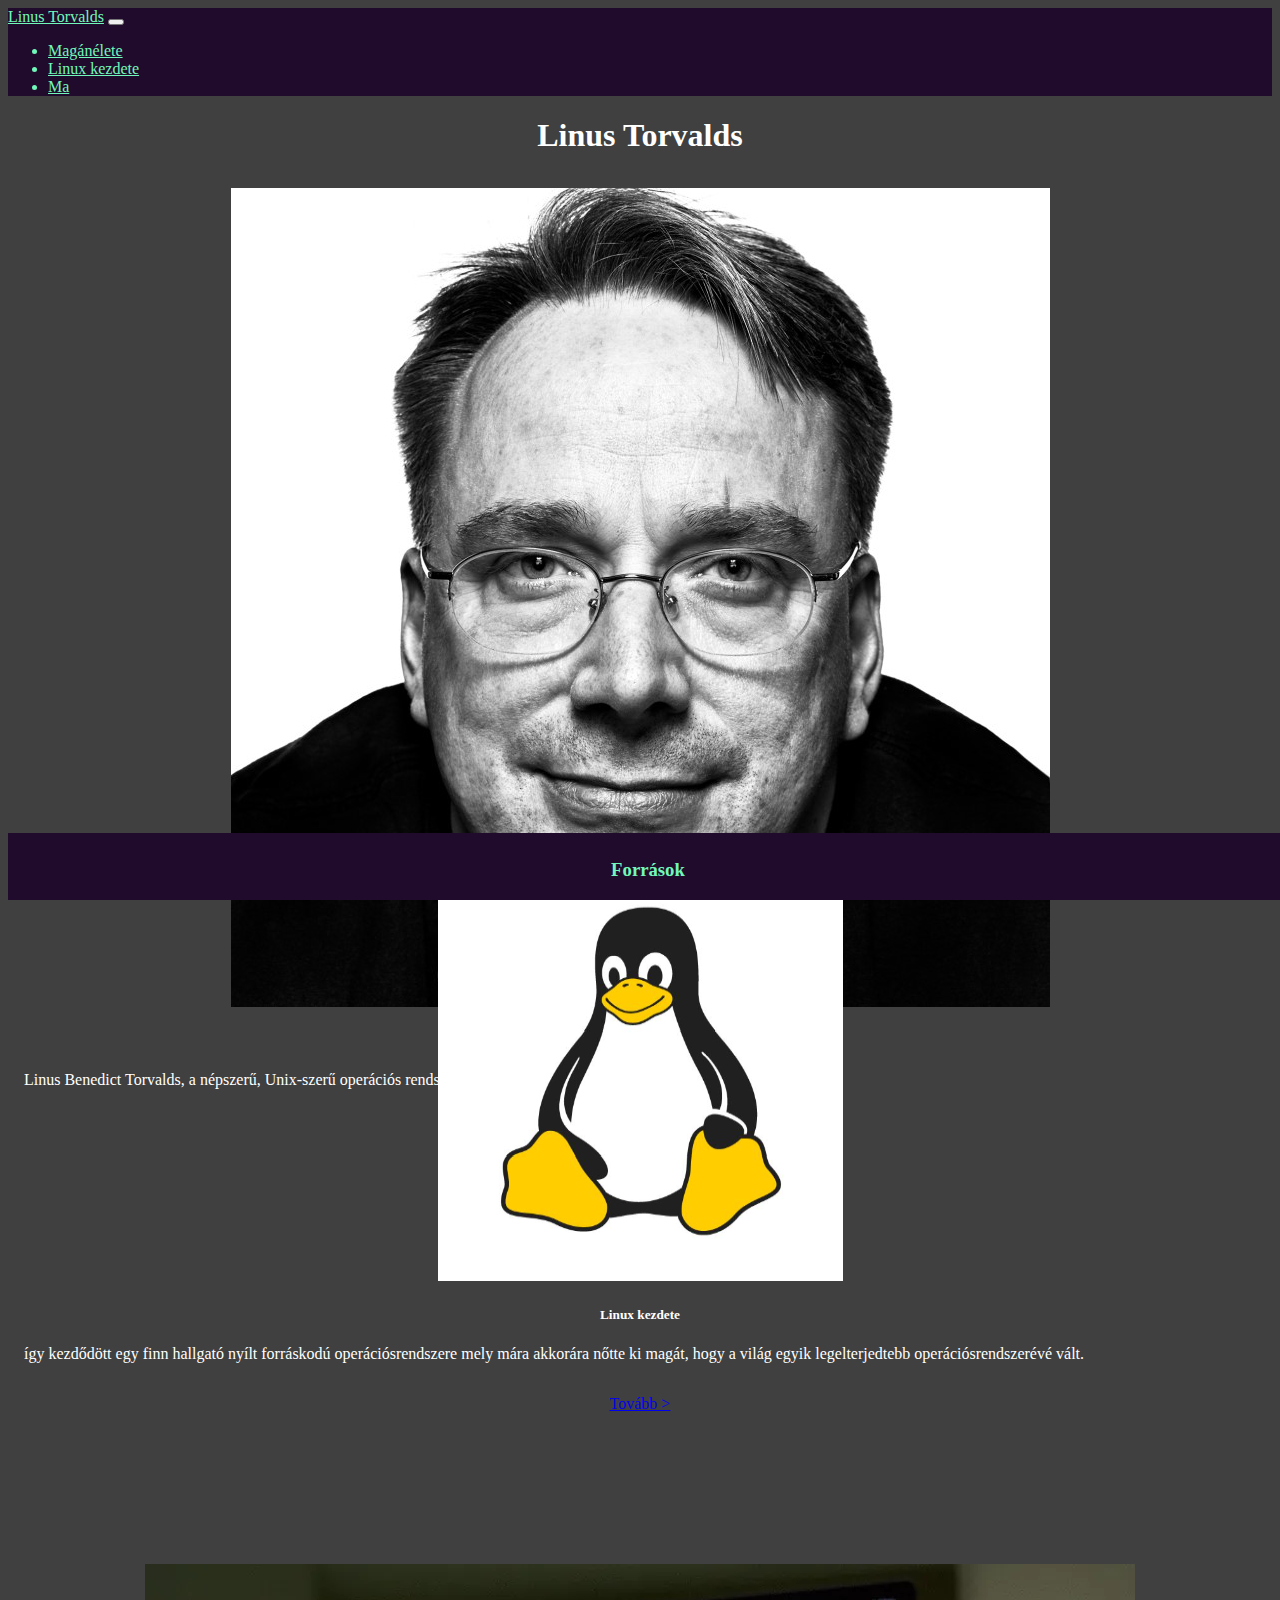
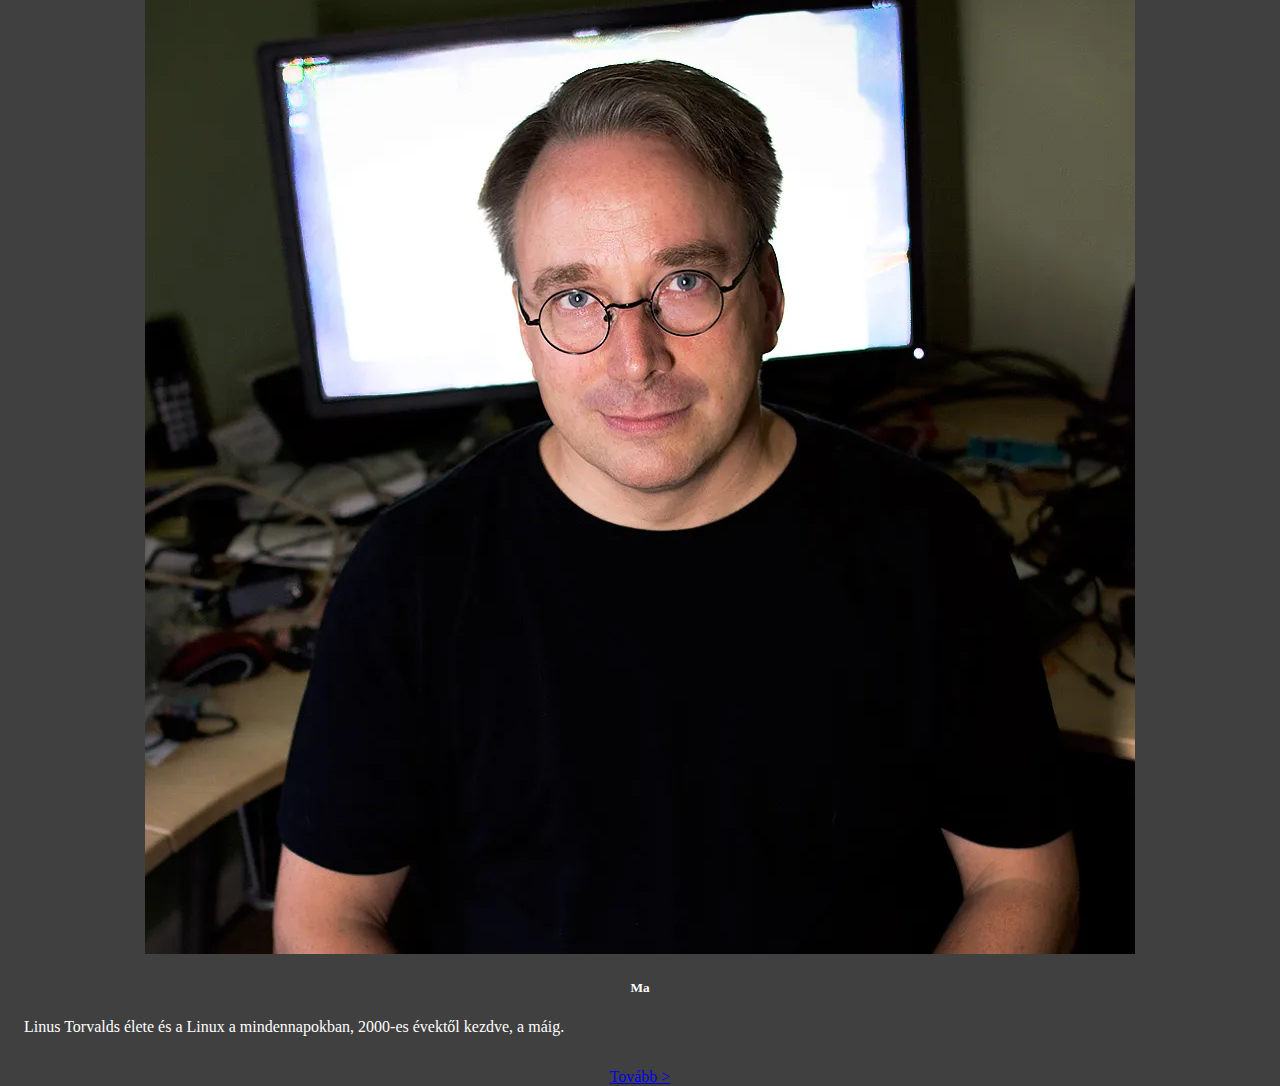
==== index.html @ 20b7d5df "Merge branch 'main' of https://github.com/Veresss/IKT-Projekt_2 fix bugs" ====
<!DOCTYPE html>
<html lang="hu">
<head>
    <meta charset="UTF-8">
    <meta name="viewport" content="width=device-width, initial-scale=1.0">
    <title>Linus Torvalds</title>
    <link href="https://cdn.jsdelivr.net/npm/bootstrap@5.3.2/dist/css/bootstrap.min.css" rel="stylesheet" integrity="sha384-T3c6CoIi6uLrA9TneNEoa7RxnatzjcDSCmG1MXxSR1GAsXEV/Dwwykc2MPK8M2HN" crossorigin="anonymous">
    <link rel="stylesheet" href="css/style.css">
</head>
<body>
  <header>
    <nav class="navbar navbar-expand-lg navbar-dark">
      <div class="container-fluid">
        <a class="navbar-brand" href="index.html">Linus Torvalds</a>
        <button class="navbar-toggler" type="button" data-bs-toggle="collapse" data-bs-target="#navbarNav" aria-controls="navbarNav" aria-expanded="false" aria-label="Toggle navigation">
          <span class="navbar-toggler-icon"></span>
        </button>
        <div class="collapse navbar-collapse" id="navbarNav">
          <ul class="navbar-nav">
            <li class="nav-item">
              <a class="nav-link" href="aloldalak/maganelete.html">Magánélete</a>
            </li>
            <li class="nav-item">
              <a class="nav-link" href="aloldalak/linux-kezdete.html">Linux kezdete</a>
            </li>
            <li class="nav-item">
              <a class="nav-link" href="aloldalak/ma.html">Ma</a>
            </li>
          </ul>
        </div>
      </div>
    </nav>
    </header>
    <main>
    <h1>Linus Torvalds</h1>
    <article class="row container m-auto text-center">
      <div class="col-12 col-md-4">
        <div class="card m-2 mb-5 col-12">
          <img class="card-img-top" src="img/1x1_linus.faces22052.web_-819x1024.jpg" alt="Linus Torvalds portré">
          <div class="card-body">
            <h5 class="card-title">Magánélete</h5>
            <p class="card-text">Linus Benedict Torvalds, a népszerű, Unix-szerű operációs rendszer, a Linux fejlesztésének elindítójának magánélete.</p>
            <a href="aloldalak/maganelete.html" class="btn btn-primary">Tovább ></a>
          </div>
        </div>
      </div>
      <div class="col-12 col-md-4">
        <div class="card m-2 mb-5 col-12">
          <img class="card-img-top" src="img/linux.png" alt="Card image cap">
          <div class="card-body">
            <h5 class="card-title">Linux kezdete</h5>
            <p class="card-text">így kezdődött egy finn hallgató nyílt forráskodú operációsrendszere mely mára akkorára nőtte ki magát, hogy a világ egyik legelterjedtebb operációsrendszerévé vált.</p>
            <a href="aloldalak/linux-kezdete.html" class="btn btn-primary">Tovább ></a>
          </div>
        </div>
      </div>
      <div class="col-12 col-md-4">
        <div class="card m-2 mb-5 col-12">
          <img class="card-img-top" src="img/viktor_card.png" alt="Card image cap">
          <div class="card-body">
            <h5 class="card-title">Ma</h5>
            <p class="card-text">Linus Torvalds élete és a Linux a mindennapokban, 2000-es évektől kezdve, a máig.</p>
            <a href="aloldalak/ma.html" class="text-center btn btn-primary">Tovább ></a>
          </div>
        </div>
      </div>
    </article>
  </main>
    <footer>
        <h3 class="forras"><a href="aloldalak/forrasok.html">Források</a></h3>
    </footer>
</body>
</html>
---- css/style.css ----
body {
    background-color: #404040;
    color: white;
}

.card {
    text-align: center;
    border-radius: 15px;
    height: 40em;
    margin-bottom: 3em;
}

article {
    text-align: center;
    margin: auto;
}

nav {
    background-color: #210B2C;
    color: #70F8BA;
    position: sticky;
}

h1 {
    margin-bottom: 0.7em;
    text-align: center;
}

h2 {
    margin-bottom: 1em;
    font-size: 150%;
}

.navbar a {
    color: #70F8BA;
}

.navbar a:hover {
    color: #70f8bba9;
}



.card-text {
    font-size: 1em;
}
footer{
    background-color: #210B2C;
}
.forras{
    color: #70F8BA;
    text-align: center;

}
.forras a{
    text-decoration: none;
}
footer{
    position: fixed;
    bottom: 0;
    width: 100%;
    padding-top: 0.5em;
}
p{
    font-size: 1.3em;
    margin: auto 1em;
    margin-bottom: 2em;
    text-align: justify;
}
.viktor_kepek{
    width: 105%;
    padding-bottom: 2em;
}

.h3_cim{
    text-align: center;
    padding: 1em 0em;
}
.row{
    padding: 0.7em 0em;
}

.szoveg{
    padding-top: 2em;
}

#linuxpingu{
    width: 80em;
    margin: auto;
    margin-top: 2em;
    margin-bottom:2em ;

}

.Panni h2{
    text-align: center;
    padding: 1em;
    font-variant: small-caps;
}

.Panni iframe{
    margin: auto;
    display: block;
    width: 900px;
    height: 506px;

}
.Panni article, .video{
    padding-bottom: 4em;
}

footer a{
    color: #70F8BA;
}

.forras li, .forras li a{
    text-align: center;
    color: #70F8BA;
    list-style-type: none;
    font-size: 2rem;
    padding: 3rem;
    margin: 0.5em;
}

.forras a:hover{
    text-shadow: #210B2C 3px 3px 3px;
    border: #210B2C solid 0.1em ;
    border-radius: 0.5em;
    box-shadow: #210B2C 0.5em 0.5em 1.5em;
    background-color: rgba(33, 11, 44, 0.6);
}

.btn {
    width: 10em;
}
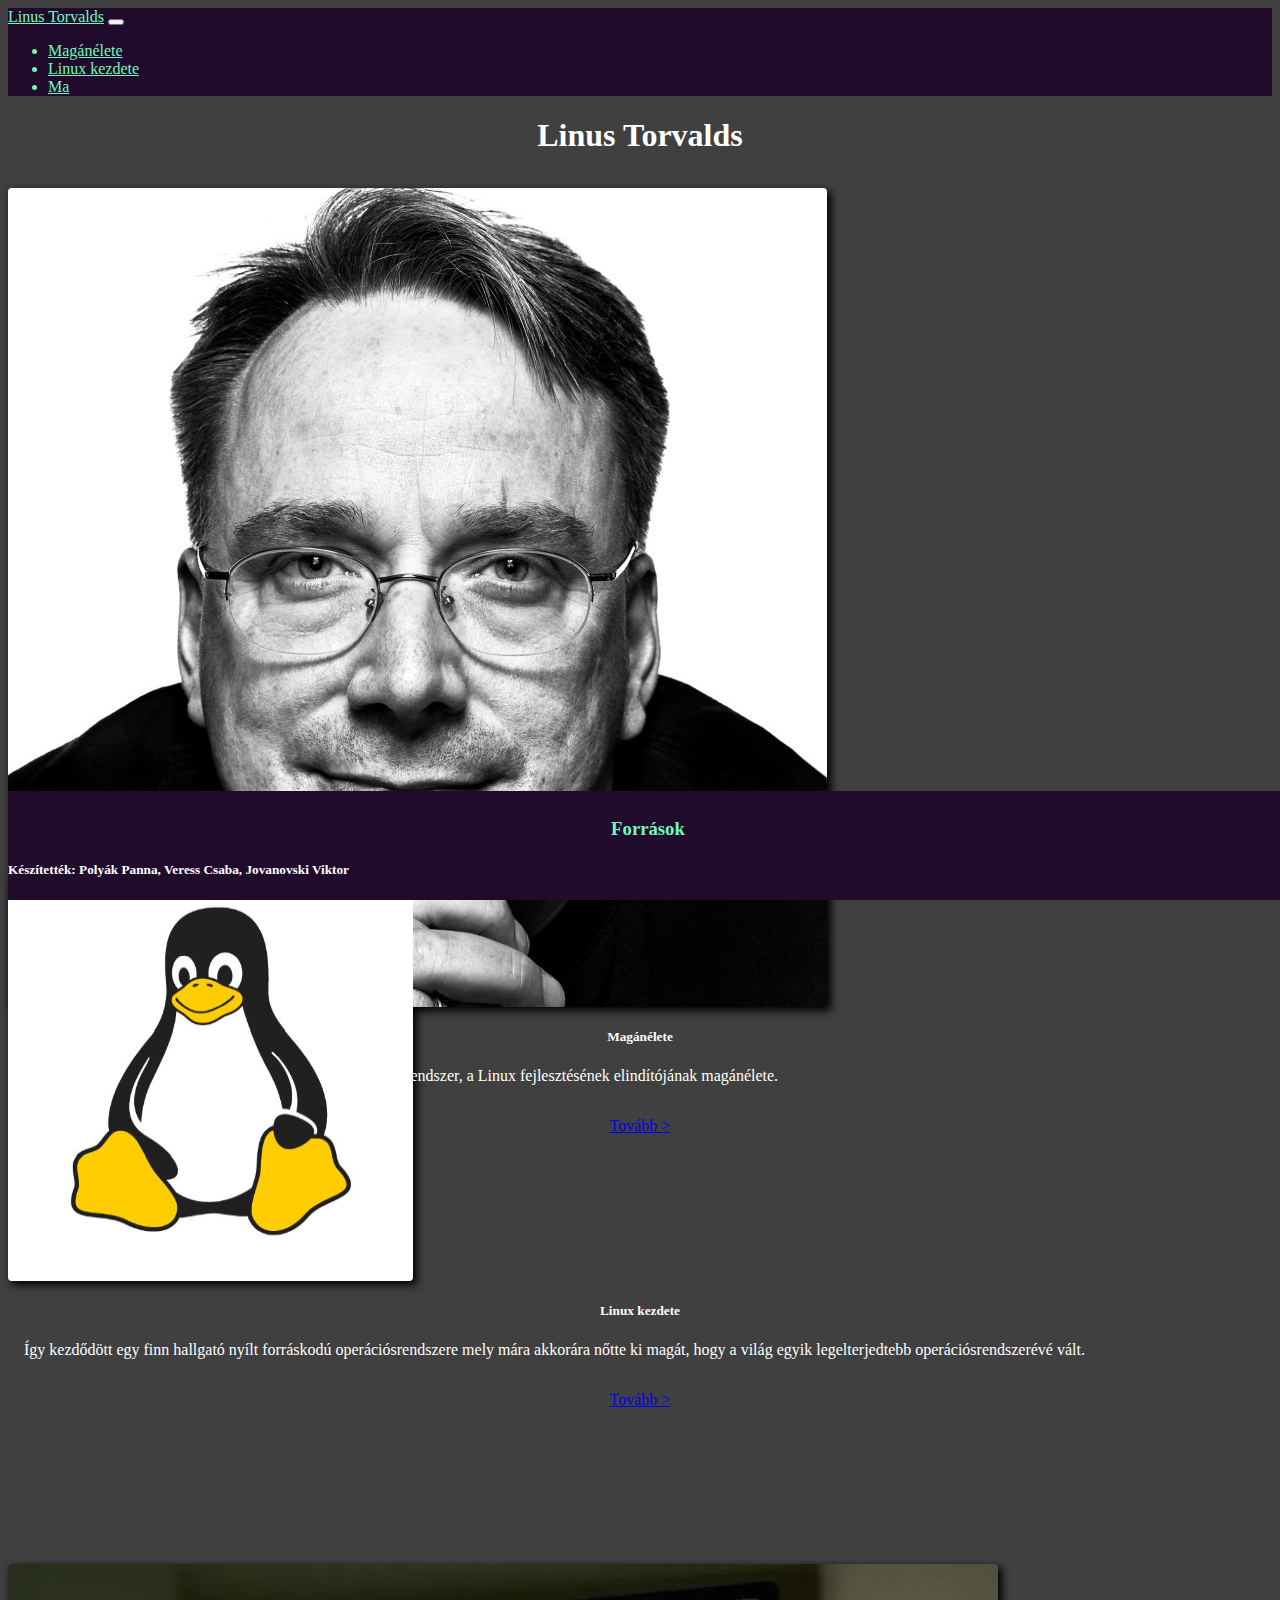
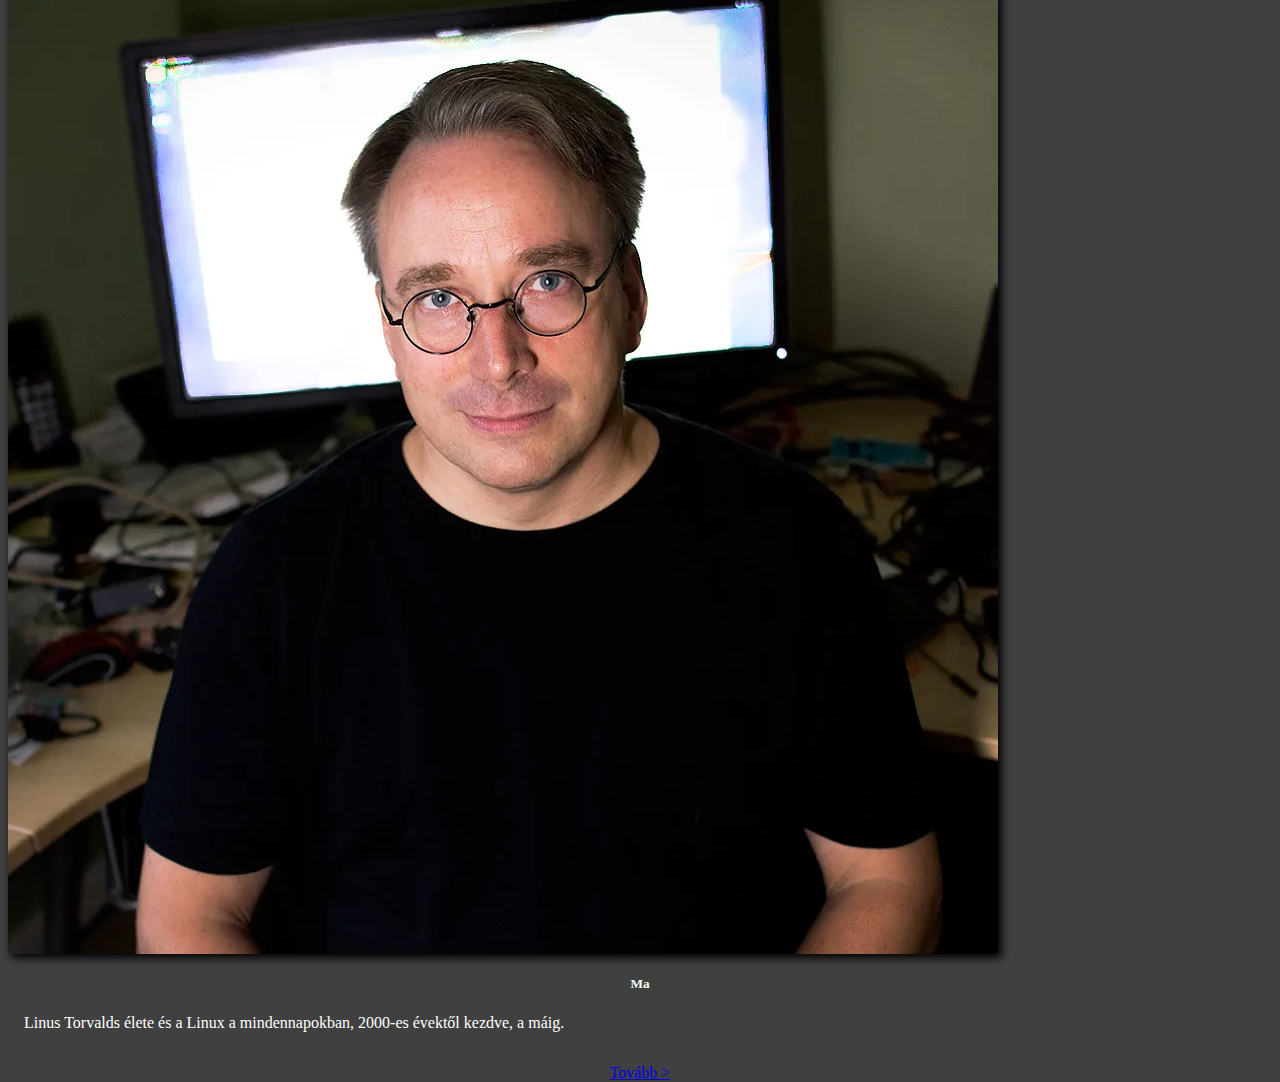
==== commit 9a247cae: "fix pics" ====
--- a/index.html
+++ b/index.html
@@ -49,7 +49,7 @@
           <img class="card-img-top" src="img/linux.png" alt="Card image cap">
           <div class="card-body">
             <h5 class="card-title">Linux kezdete</h5>
-            <p class="card-text">így kezdődött egy finn hallgató nyílt forráskodú operációsrendszere mely mára akkorára nőtte ki magát, hogy a világ egyik legelterjedtebb operációsrendszerévé vált.</p>
+            <p class="card-text">Így kezdődött egy finn hallgató nyílt forráskodú operációsrendszere mely mára akkorára nőtte ki magát, hogy a világ egyik legelterjedtebb operációsrendszerévé vált.</p>
             <a href="aloldalak/linux-kezdete.html" class="btn btn-primary">Tovább ></a>
           </div>
         </div>
@@ -68,6 +68,7 @@
   </main>
     <footer>
         <h3 class="forras"><a href="aloldalak/forrasok.html">Források</a></h3>
+        <h5 class="text-center">Készítették: Polyák Panna, Veress Csaba, Jovanovski Viktor</h5>
     </footer>
 </body>
 </html>--- a/css/style.css
+++ b/css/style.css
@@ -69,7 +69,7 @@
 }
 .viktor_kepek{
     width: 105%;
-    padding-bottom: 2em;
+    margin-bottom: 2em;
 }
 
 .h3_cim{
@@ -98,7 +98,7 @@
     font-variant: small-caps;
 }
 
-.Panni iframe{
+iframe{
     margin: auto;
     display: block;
     width: 900px;
@@ -132,4 +132,10 @@
 
 .btn {
     width: 10em;
+}
+
+img {
+    display: block;
+    box-shadow: 3.5px 3.5px 8px black;
+    border-radius: 4px;
 }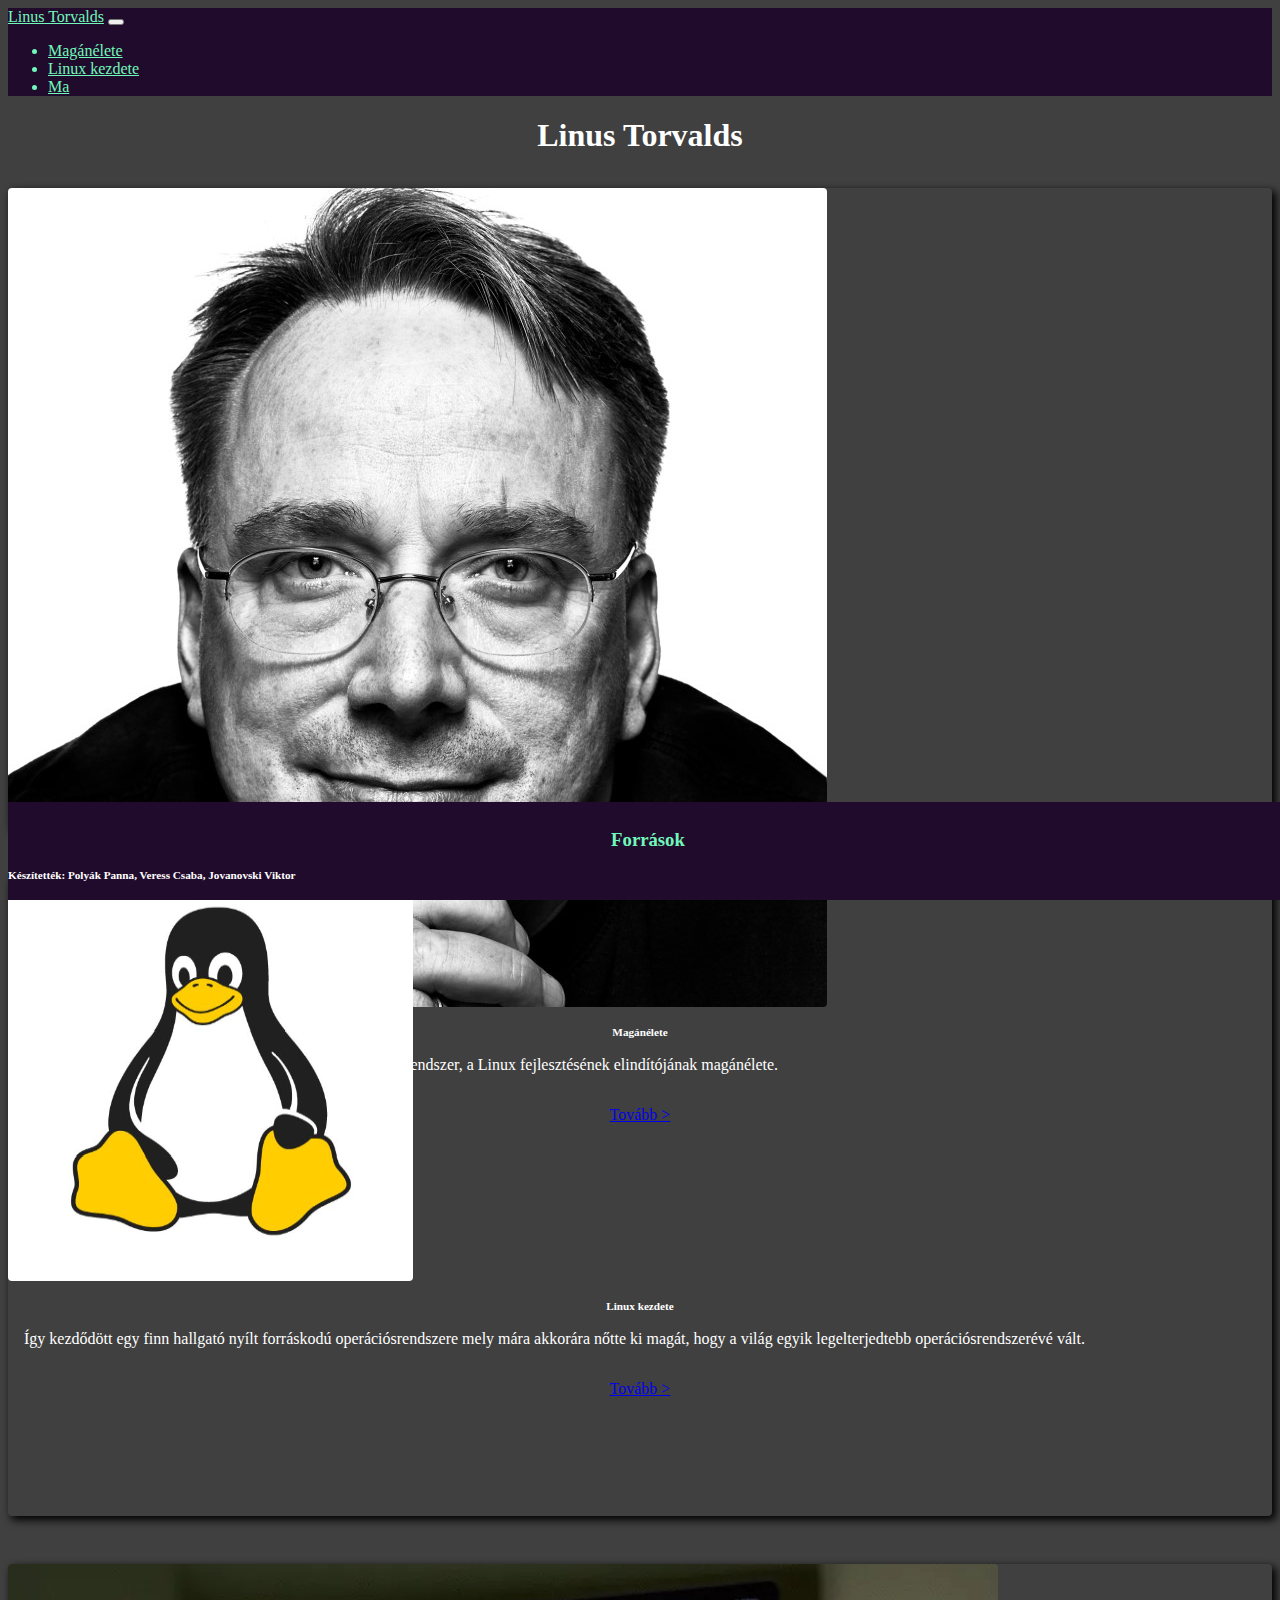
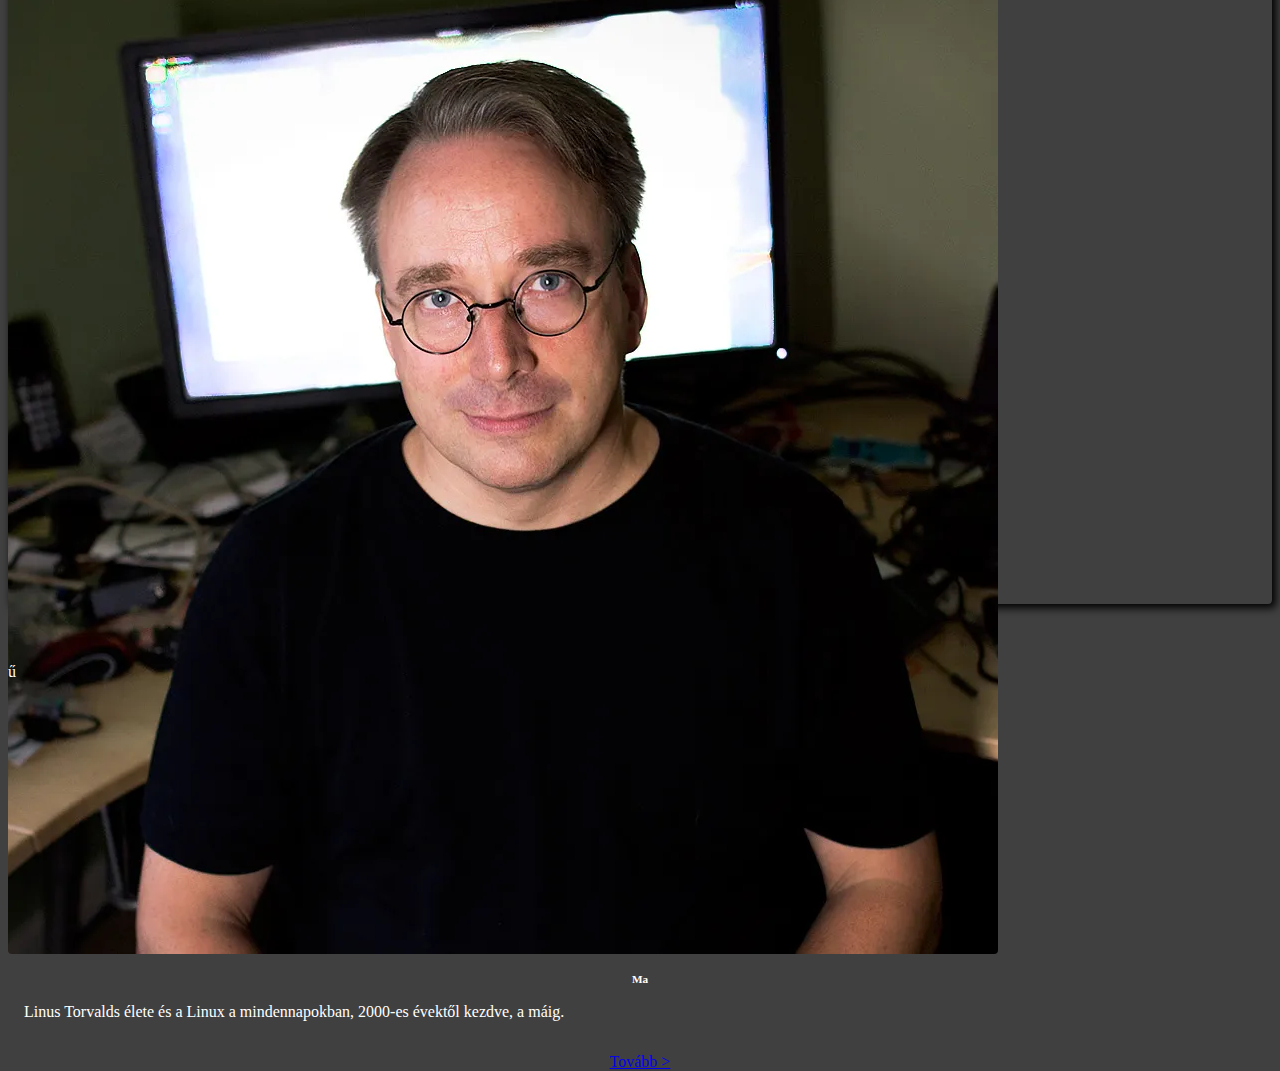
==== commit 48777278: "js added to index.html" ====
--- a/index.html
+++ b/index.html
@@ -69,6 +69,8 @@
     <footer>
         <h3 class="forras"><a href="aloldalak/forrasok.html">Források</a></h3>
         <h5 class="text-center">Készítették: Polyák Panna, Veress Csaba, Jovanovski Viktor</h5>
-    </footer>
+    </footer>ű
+    <script src="https://cdn.jsdelivr.net/npm/bootstrap@5.3.2/dist/js/bootstrap.bundle.min.js" integrity="sha384-C6RzsynM9kWDrMNeT87bh95OGNyZPhcTNXj1NW7RuBCsyN/o0jlpcV8Qyq46cDfL" crossorigin="anonymous"></script>
+
 </body>
 </html>--- a/css/style.css
+++ b/css/style.css
@@ -1,6 +1,7 @@
 body {
     background-color: #404040;
     color: white;
+    padding-bottom: 2em;
 }
 
 .card {
@@ -75,6 +76,7 @@
 .h3_cim{
     text-align: center;
     padding: 1em 0em;
+    text-transform: uppercase;
 }
 .row{
     padding: 0.7em 0em;
@@ -101,10 +103,11 @@
 iframe{
     margin: auto;
     display: block;
-    width: 900px;
+
     height: 506px;
 
 }
+
 .Panni article, .video{
     padding-bottom: 4em;
 }
@@ -138,4 +141,31 @@
     display: block;
     box-shadow: 3.5px 3.5px 8px black;
     border-radius: 4px;
+}
+
+.card img{
+    box-shadow: none;
+}
+
+.card{
+    box-shadow: 3.5px 3.5px 8px black;
+    border-radius: 4px;
+}
+table{
+    border: #70F8BA 4px solid;
+    margin-bottom: 4em;
+}
+td{
+    border: #70F8BA 4px solid;
+    padding: 3em;
+}
+
+@media screen and (max-width:992px) {
+    iframe{
+        width: 700px
+    }
+}
+
+h5{
+    font-size: 70%;
 }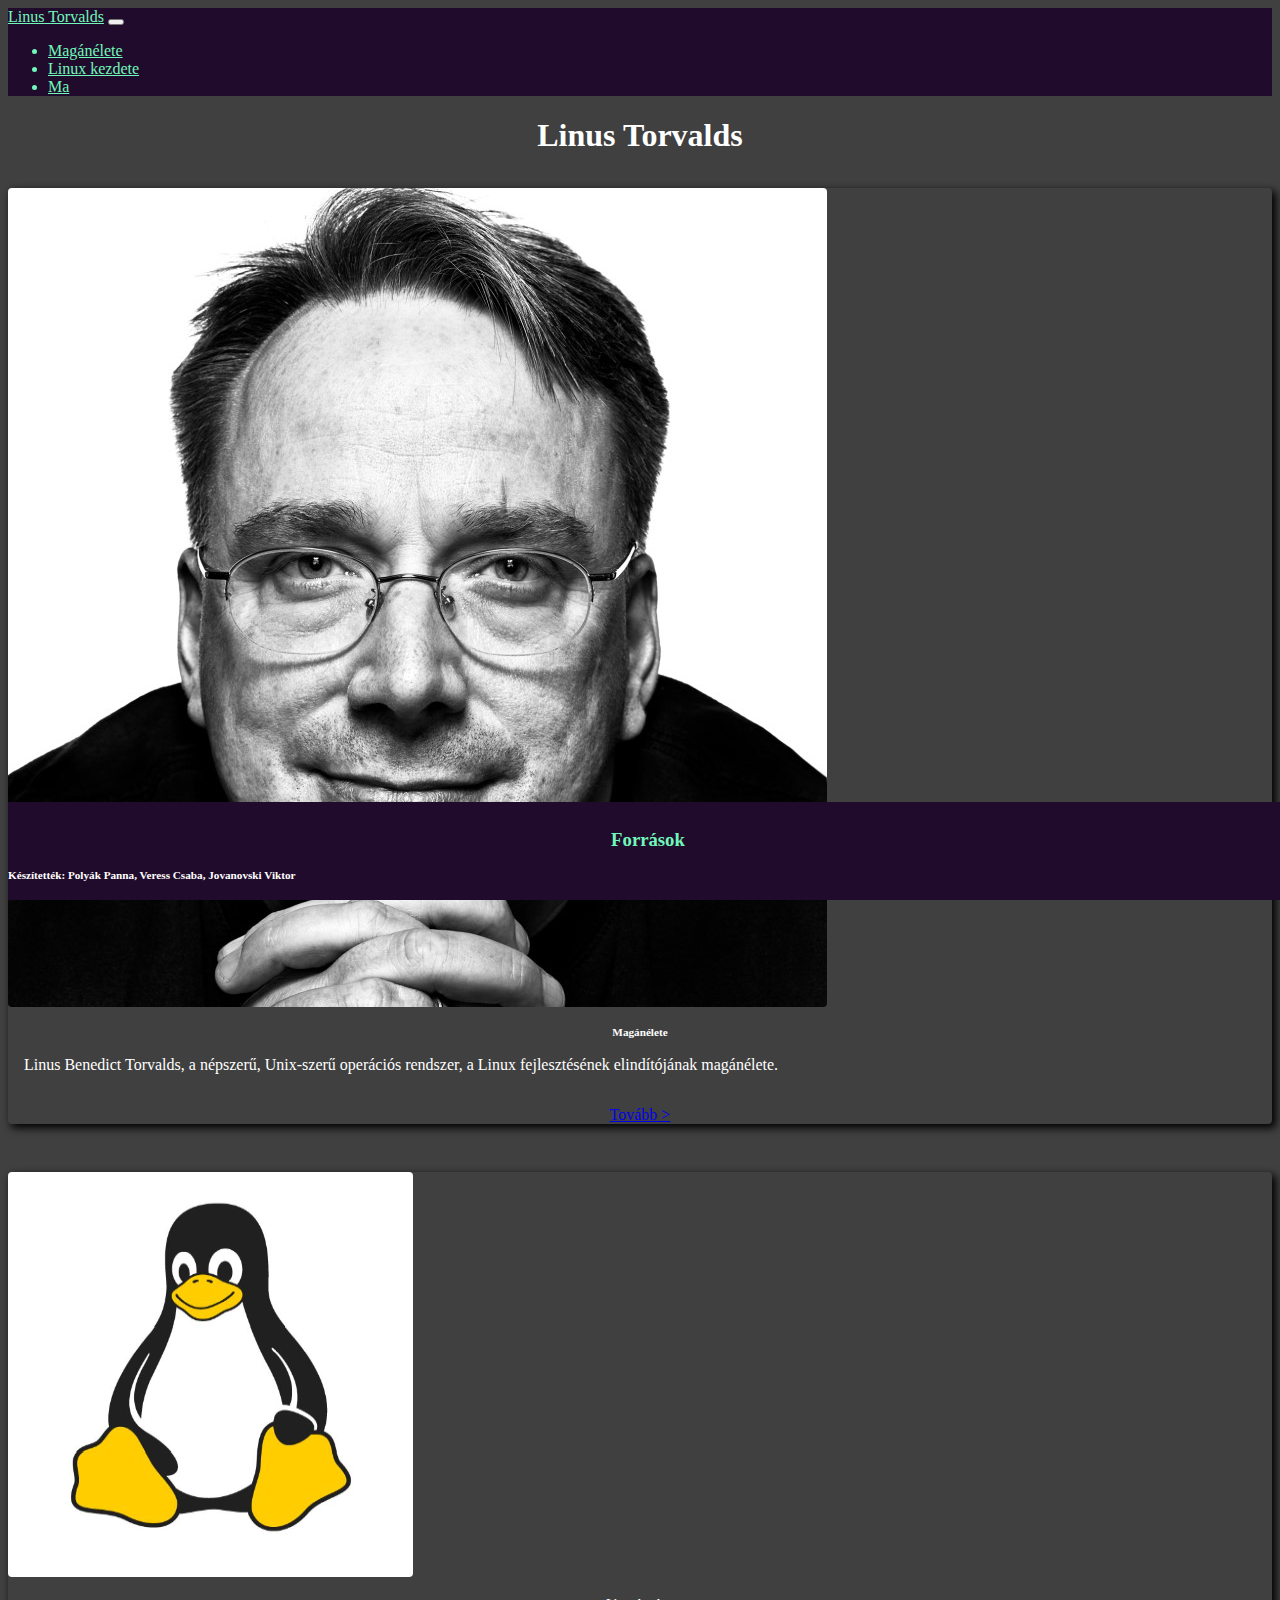
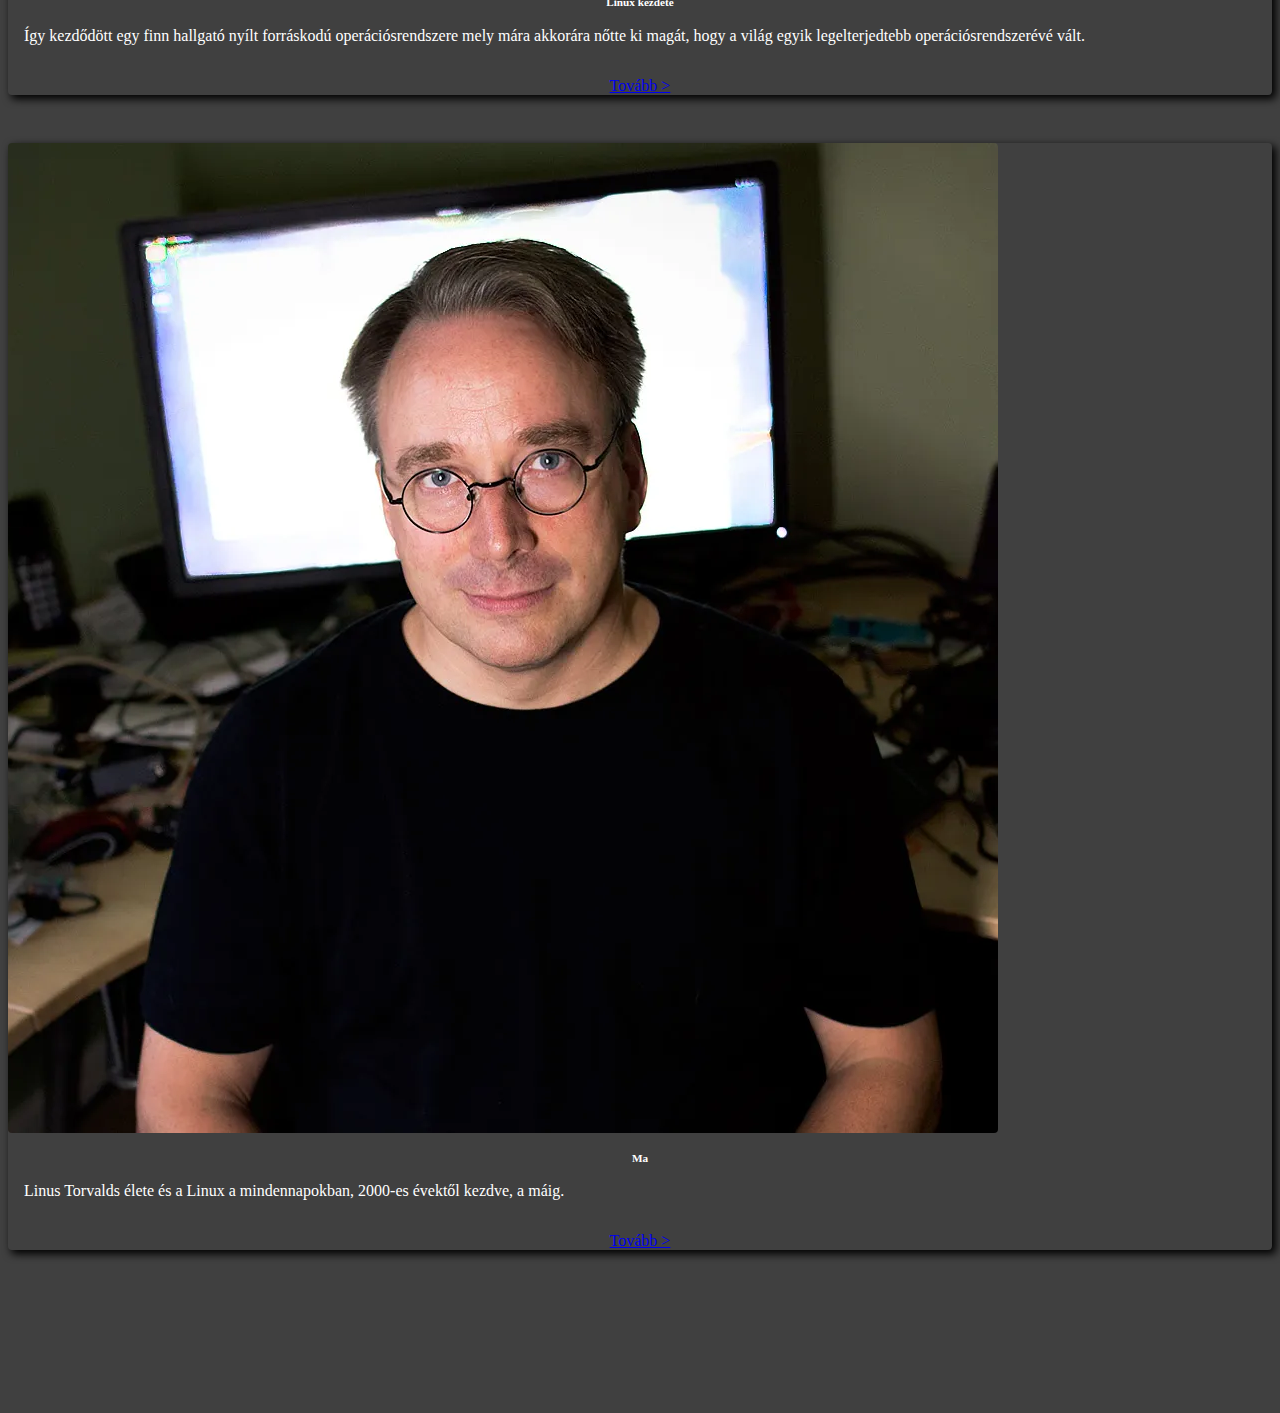
==== commit ee99c419: "'index'  page padding addeb by: Viktor" ====
--- a/index.html
+++ b/index.html
@@ -31,11 +31,11 @@
       </div>
     </nav>
     </header>
-    <main>
+    <main class="container fooldal">
     <h1>Linus Torvalds</h1>
-    <article class="row container m-auto text-center">
+    <article class="row container m-auto text-center gy-2">
       <div class="col-12 col-md-4">
-        <div class="card m-2 mb-5 col-12">
+        <div class="card mb-5 col-12">
           <img class="card-img-top" src="img/1x1_linus.faces22052.web_-819x1024.jpg" alt="Linus Torvalds portré">
           <div class="card-body">
             <h5 class="card-title">Magánélete</h5>
@@ -45,7 +45,7 @@
         </div>
       </div>
       <div class="col-12 col-md-4">
-        <div class="card m-2 mb-5 col-12">
+        <div class="card mb-5 col-12">
           <img class="card-img-top" src="img/linux.png" alt="Card image cap">
           <div class="card-body">
             <h5 class="card-title">Linux kezdete</h5>
@@ -55,7 +55,7 @@
         </div>
       </div>
       <div class="col-12 col-md-4">
-        <div class="card m-2 mb-5 col-12">
+        <div class="card">
           <img class="card-img-top" src="img/viktor_card.png" alt="Card image cap">
           <div class="card-body">
             <h5 class="card-title">Ma</h5>
@@ -69,8 +69,6 @@
     <footer>
         <h3 class="forras"><a href="aloldalak/forrasok.html">Források</a></h3>
         <h5 class="text-center">Készítették: Polyák Panna, Veress Csaba, Jovanovski Viktor</h5>
-    </footer>ű
-    <script src="https://cdn.jsdelivr.net/npm/bootstrap@5.3.2/dist/js/bootstrap.bundle.min.js" integrity="sha384-C6RzsynM9kWDrMNeT87bh95OGNyZPhcTNXj1NW7RuBCsyN/o0jlpcV8Qyq46cDfL" crossorigin="anonymous"></script>
-
+    </footer>
 </body>
 </html>--- a/css/style.css
+++ b/css/style.css
@@ -7,7 +7,7 @@
 .card {
     text-align: center;
     border-radius: 15px;
-    height: 40em;
+    height: 100%;
     margin-bottom: 3em;
 }
 
@@ -103,7 +103,7 @@
 iframe{
     margin: auto;
     display: block;
-
+    width: 900px;
     height: 506px;
 
 }
@@ -165,7 +165,31 @@
         width: 700px
     }
 }
+@media screen and (max-width:576px) {
+    iframe{
+        width: 200px
+    }
+}
+
+@media screen and (max-width:768px) {
+    iframe{
+        width: 500px
+    }
+}
+@media screen and (max-width:1400px) {
+    iframe{
+        width: 700px
+    }
+}
+@media screen and (max-width:575px) {
+    iframe{
+        width: 100px
+    }
+}
 
 h5{
     font-size: 70%;
+}
+.fooldal{
+    padding-bottom: 4em;
 }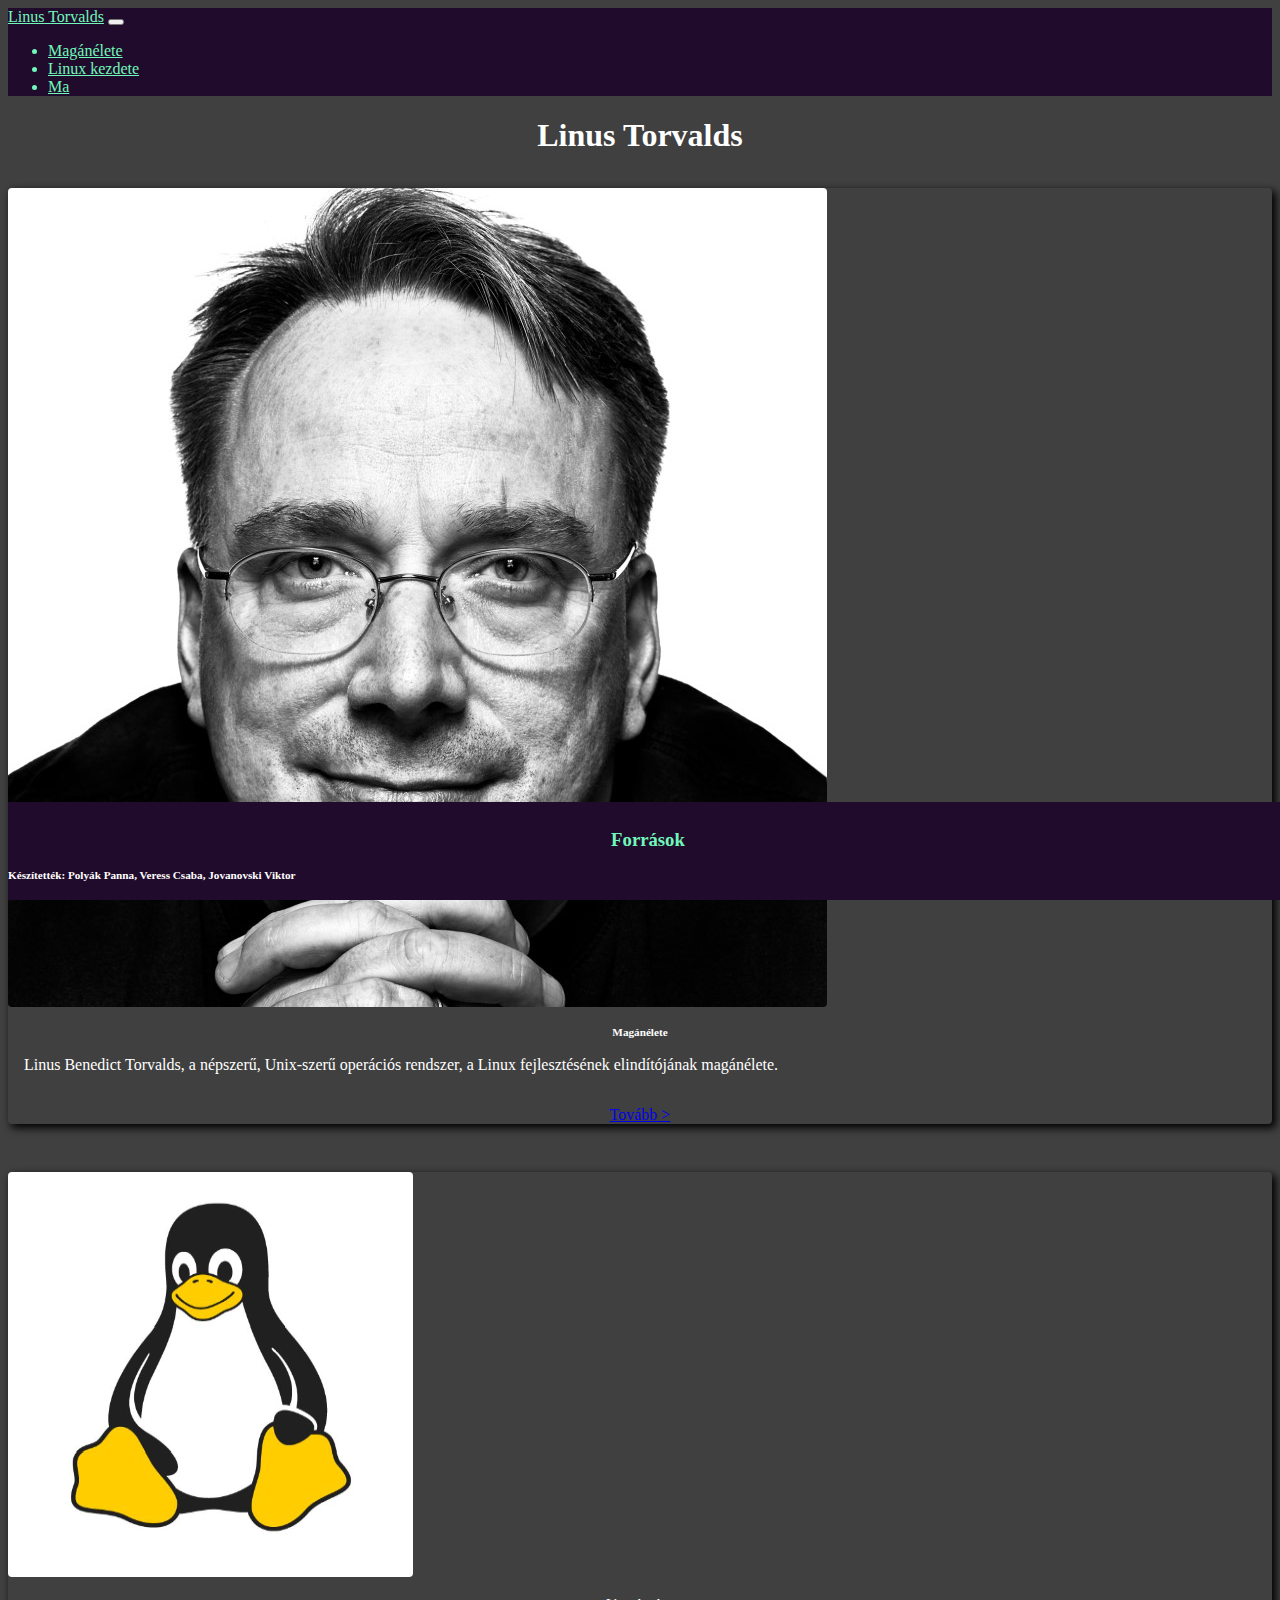
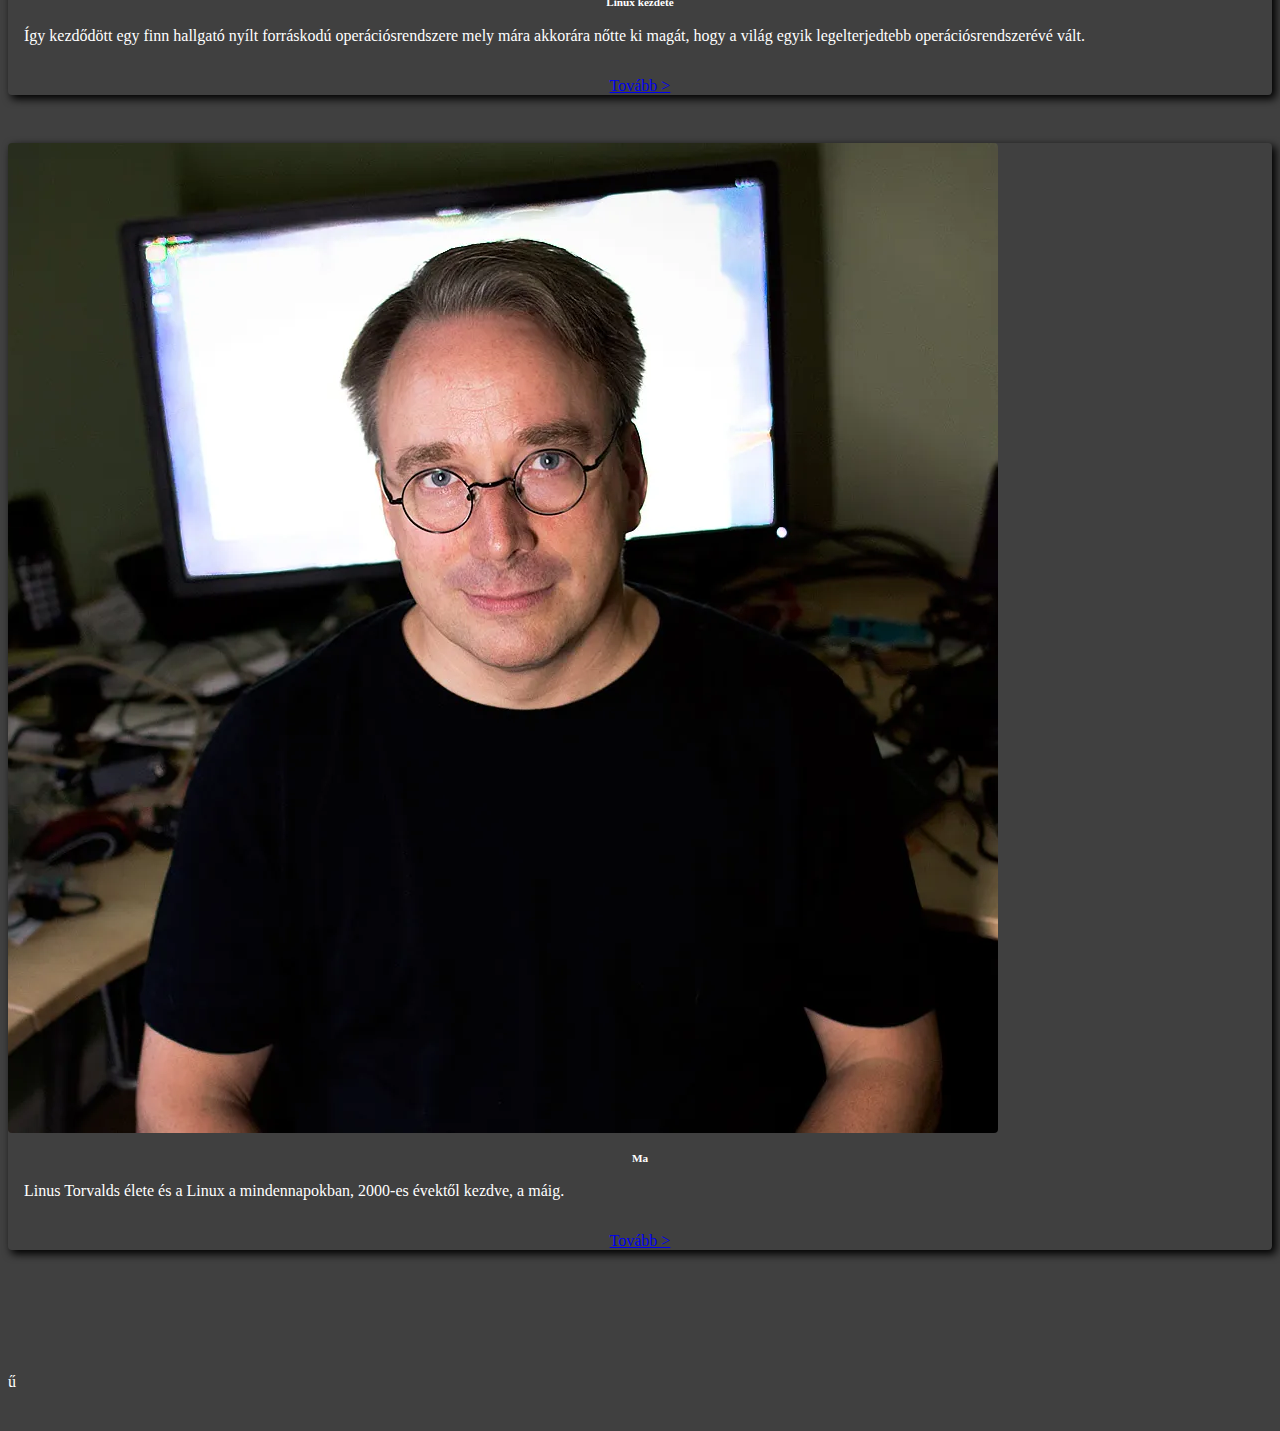
==== commit 093b3c6f: "Merge branch 'main' of https://github.com/Veresss/IKT-Projekt_2" ====
--- a/index.html
+++ b/index.html
@@ -69,6 +69,8 @@
     <footer>
         <h3 class="forras"><a href="aloldalak/forrasok.html">Források</a></h3>
         <h5 class="text-center">Készítették: Polyák Panna, Veress Csaba, Jovanovski Viktor</h5>
-    </footer>
+    </footer>ű
+    <script src="https://cdn.jsdelivr.net/npm/bootstrap@5.3.2/dist/js/bootstrap.bundle.min.js" integrity="sha384-C6RzsynM9kWDrMNeT87bh95OGNyZPhcTNXj1NW7RuBCsyN/o0jlpcV8Qyq46cDfL" crossorigin="anonymous"></script>
+
 </body>
 </html>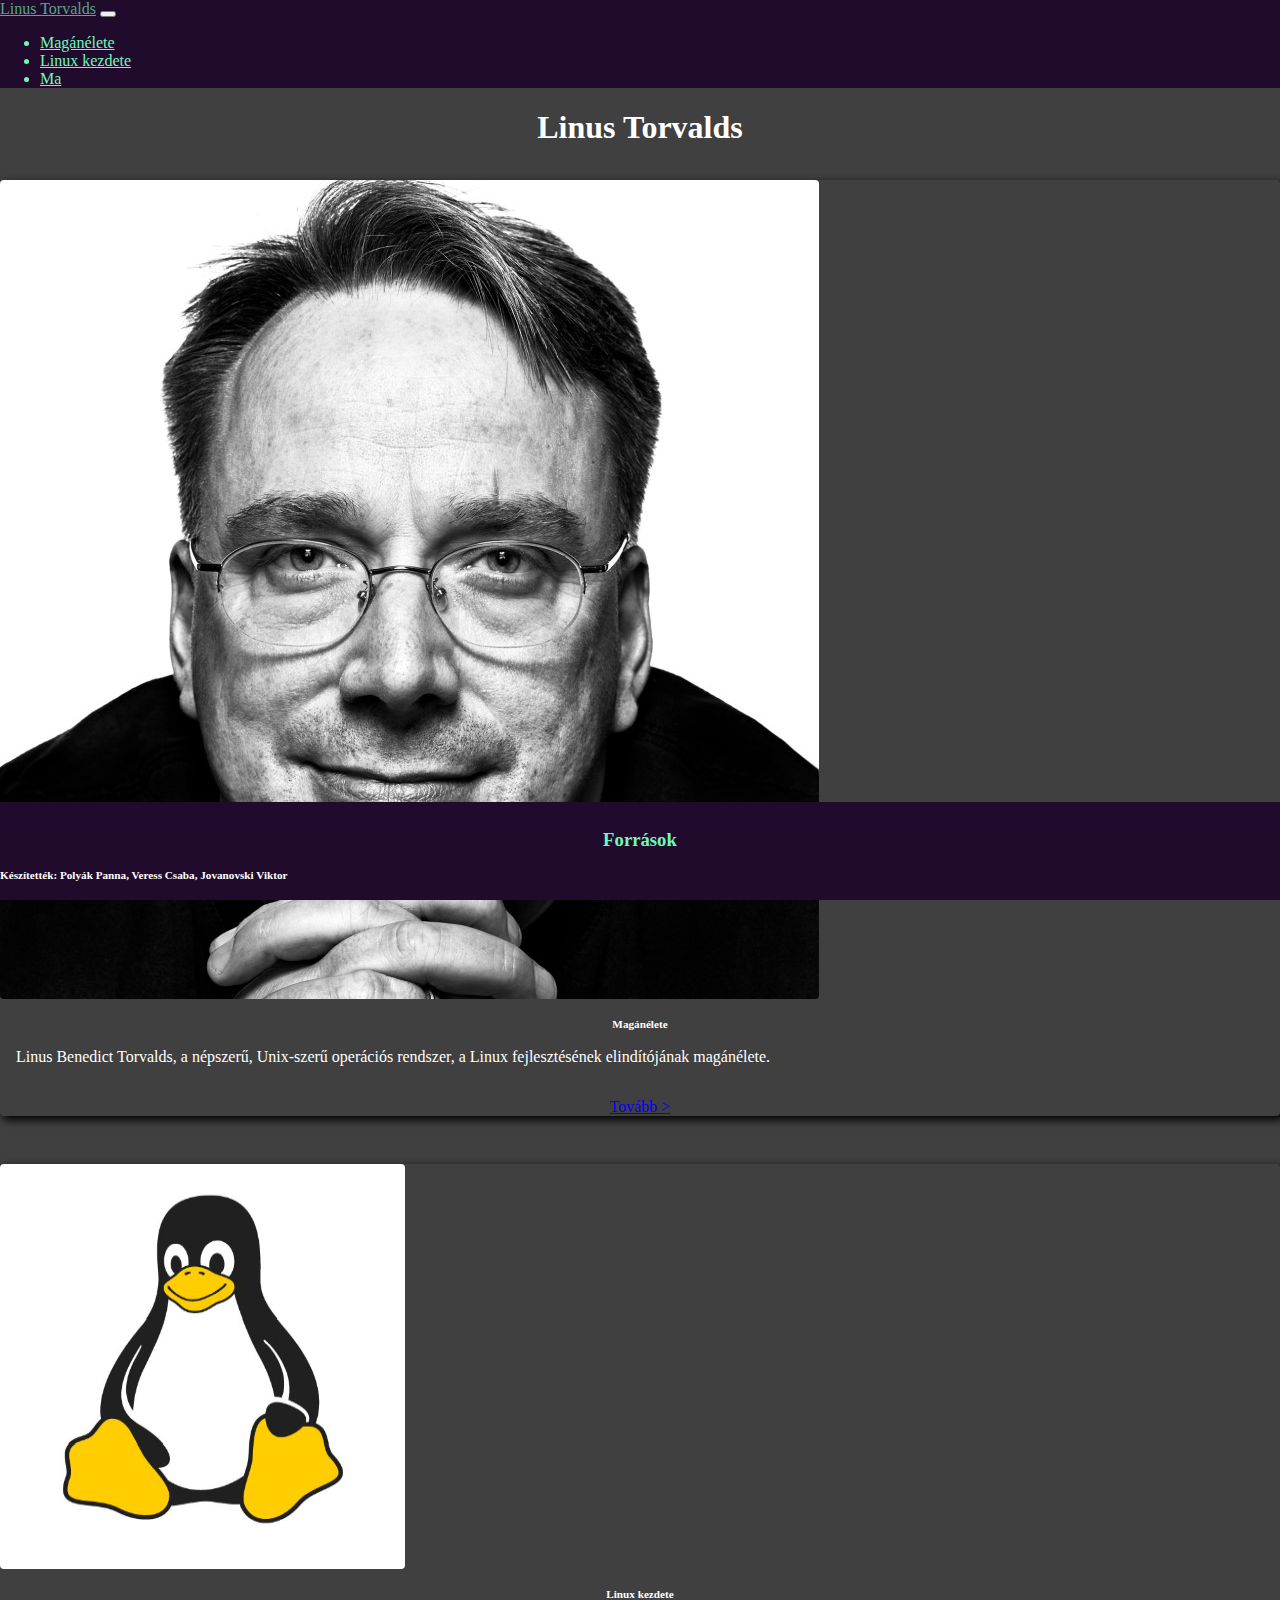
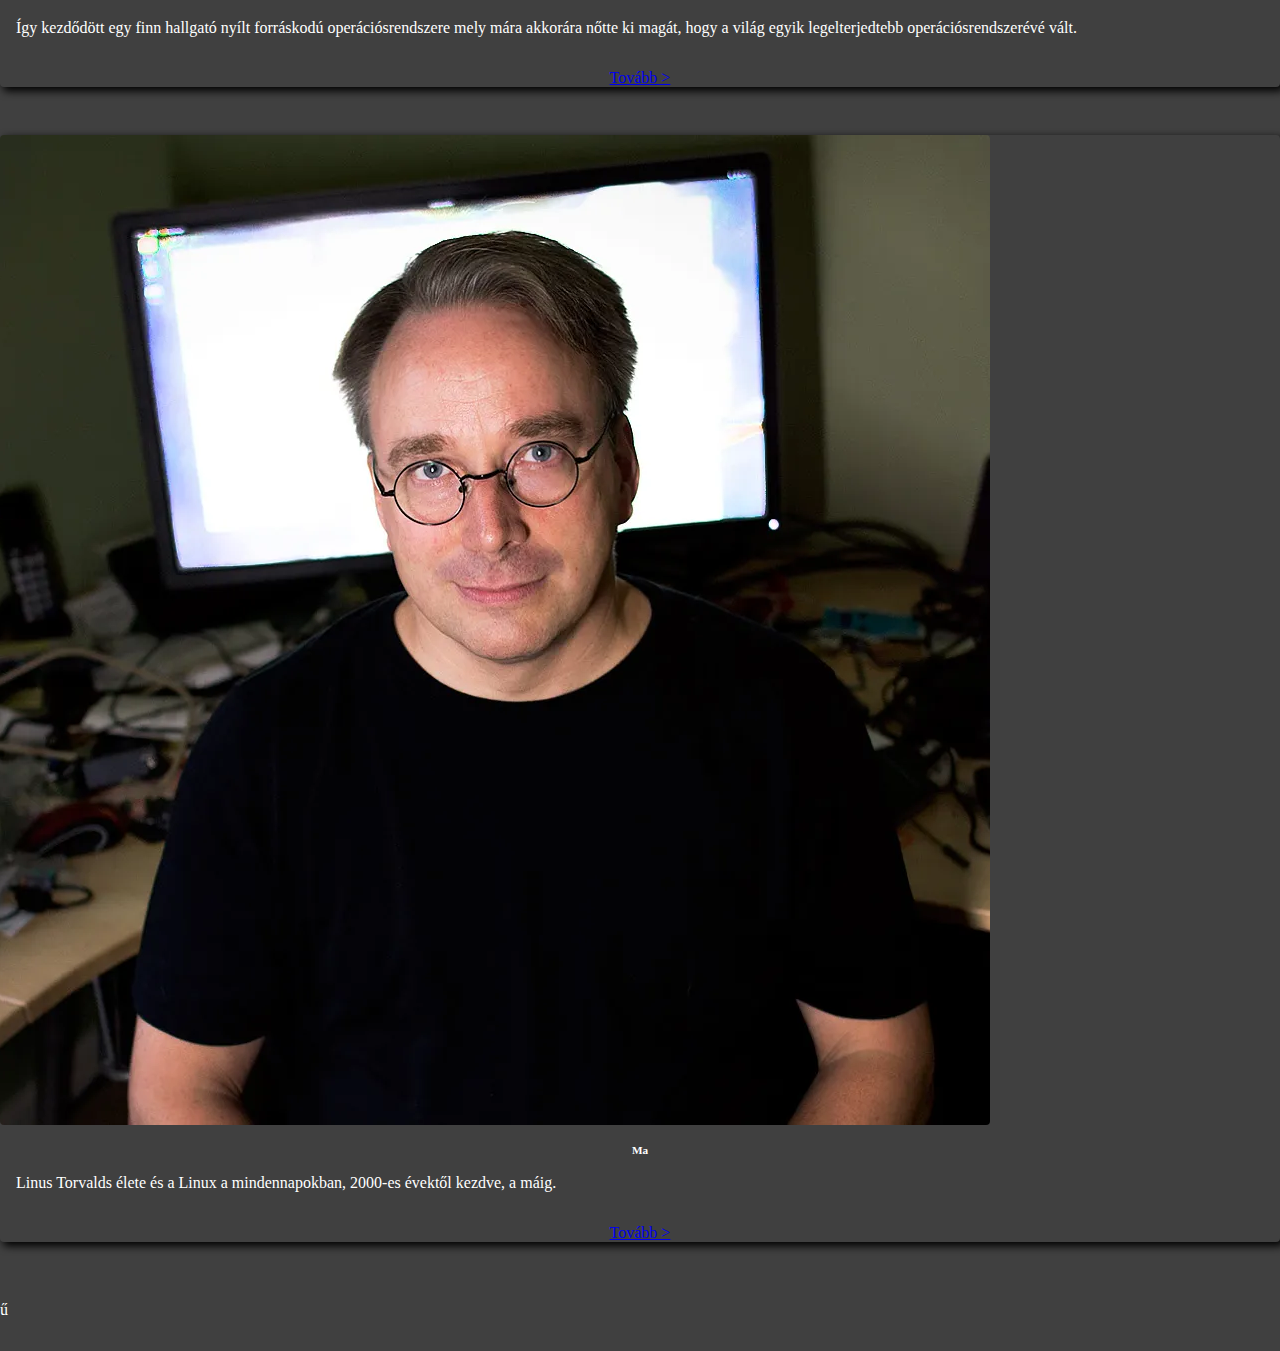
==== commit c6d144c8: "fde" ====
--- a/index.html
+++ b/index.html
@@ -31,11 +31,11 @@
       </div>
     </nav>
     </header>
-    <main class="container fooldal">
+    <main>
     <h1>Linus Torvalds</h1>
-    <article class="row container m-auto text-center gy-2">
+    <article class="row container m-auto text-center">
       <div class="col-12 col-md-4">
-        <div class="card mb-5 col-12">
+        <div class="card m-2 mb-5 col-12">
           <img class="card-img-top" src="img/1x1_linus.faces22052.web_-819x1024.jpg" alt="Linus Torvalds portré">
           <div class="card-body">
             <h5 class="card-title">Magánélete</h5>
@@ -45,7 +45,7 @@
         </div>
       </div>
       <div class="col-12 col-md-4">
-        <div class="card mb-5 col-12">
+        <div class="card m-2 mb-5 col-12">
           <img class="card-img-top" src="img/linux.png" alt="Card image cap">
           <div class="card-body">
             <h5 class="card-title">Linux kezdete</h5>
@@ -55,7 +55,7 @@
         </div>
       </div>
       <div class="col-12 col-md-4">
-        <div class="card">
+        <div class="card m-2 mb-5 col-12">
           <img class="card-img-top" src="img/viktor_card.png" alt="Card image cap">
           <div class="card-body">
             <h5 class="card-title">Ma</h5>
@@ -70,7 +70,7 @@
         <h3 class="forras"><a href="aloldalak/forrasok.html">Források</a></h3>
         <h5 class="text-center">Készítették: Polyák Panna, Veress Csaba, Jovanovski Viktor</h5>
     </footer>ű
-    <script src="https://cdn.jsdelivr.net/npm/bootstrap@5.3.2/dist/js/bootstrap.bundle.min.js" integrity="sha384-C6RzsynM9kWDrMNeT87bh95OGNyZPhcTNXj1NW7RuBCsyN/o0jlpcV8Qyq46cDfL" crossorigin="anonymous"></script>
+  <script src="https://cdn.jsdelivr.net/npm/bootstrap@5.3.2/dist/js/bootstrap.bundle.min.js" integrity="sha384-C6RzsynM9kWDrMNeT87bh95OGNyZPhcTNXj1NW7RuBCsyN/o0jlpcV8Qyq46cDfL" crossorigin="anonymous"></script>
 
 </body>
 </html>--- a/css/style.css
+++ b/css/style.css
@@ -2,6 +2,7 @@
     background-color: #404040;
     color: white;
     padding-bottom: 2em;
+    margin: auto;
 }
 
 .card {
@@ -160,7 +161,7 @@
     padding: 3em;
 }
 
-@media screen and (max-width:992px) {
+/* @media screen and (max-width:992px) {
     iframe{
         width: 700px
     }
@@ -183,9 +184,9 @@
 }
 @media screen and (max-width:575px) {
     iframe{
-        width: 100px
+        width: 300px
     }
-}
+} */
 
 h5{
     font-size: 70%;
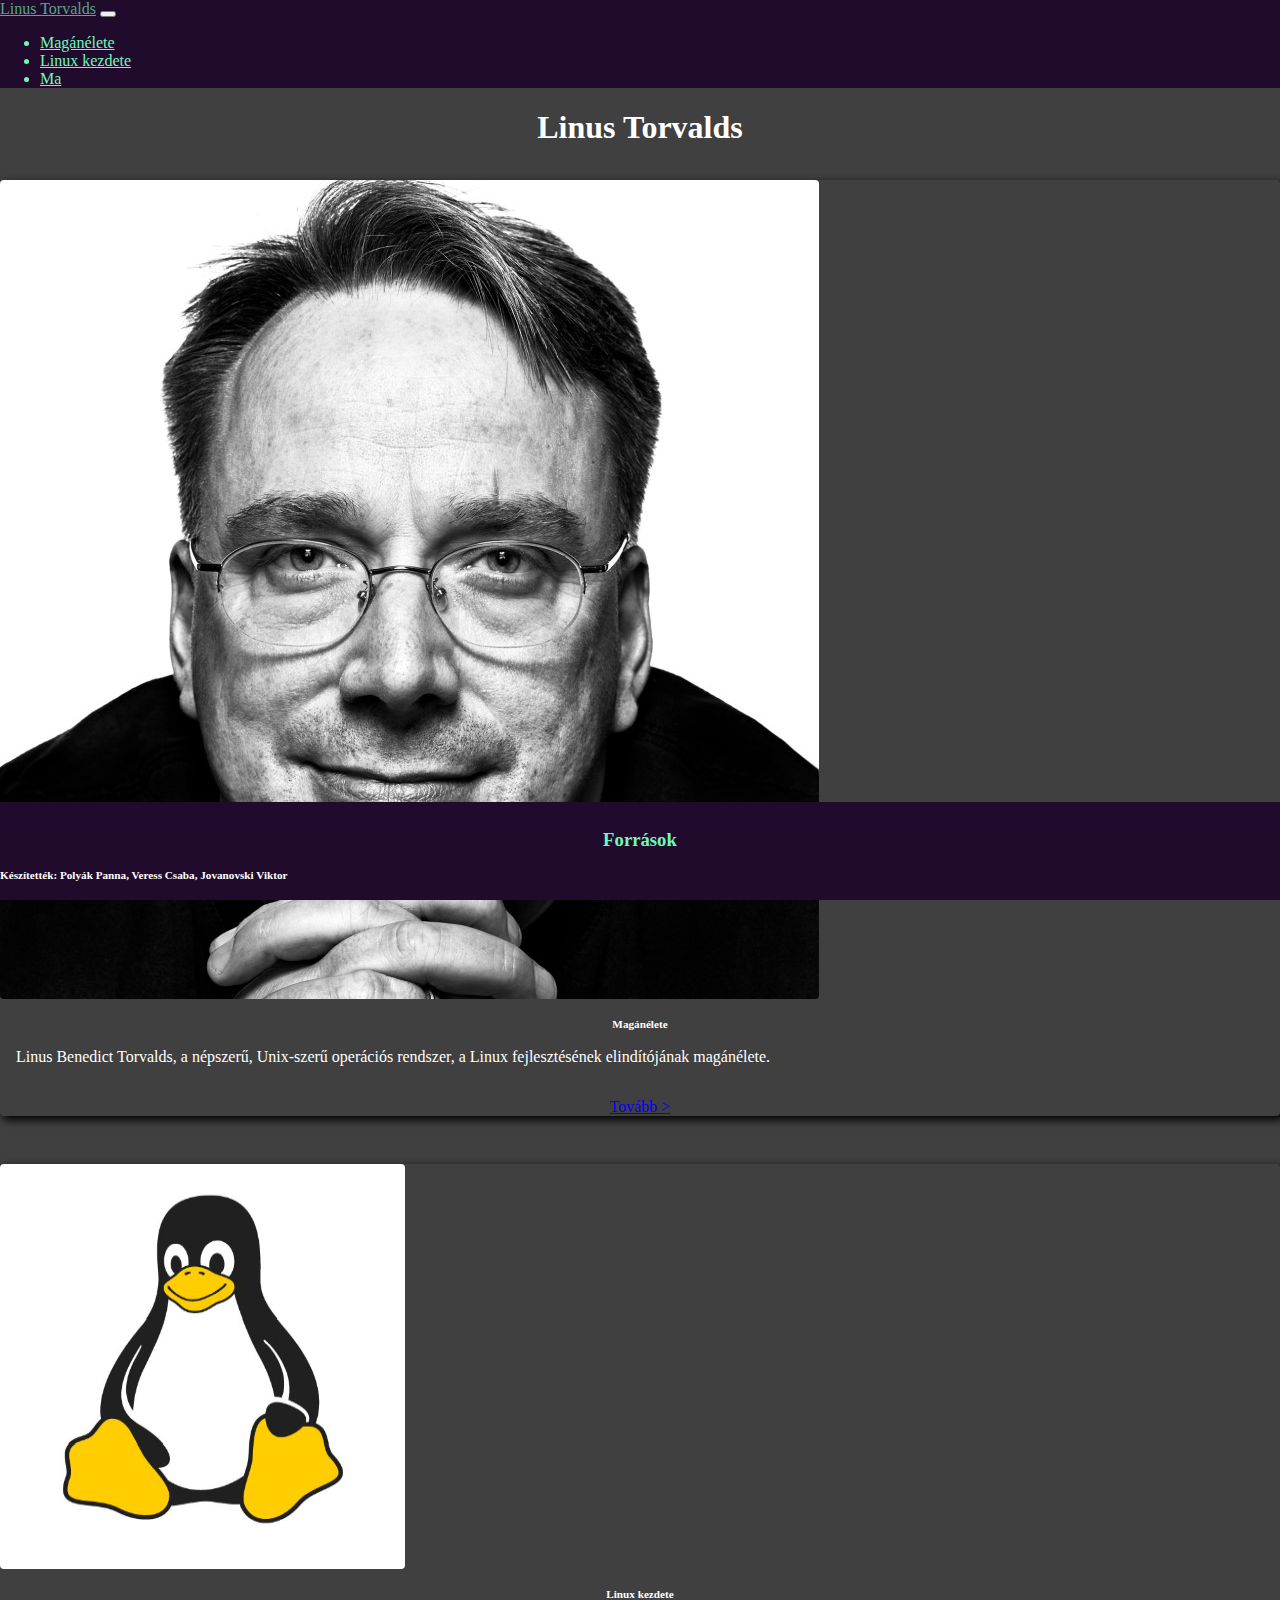
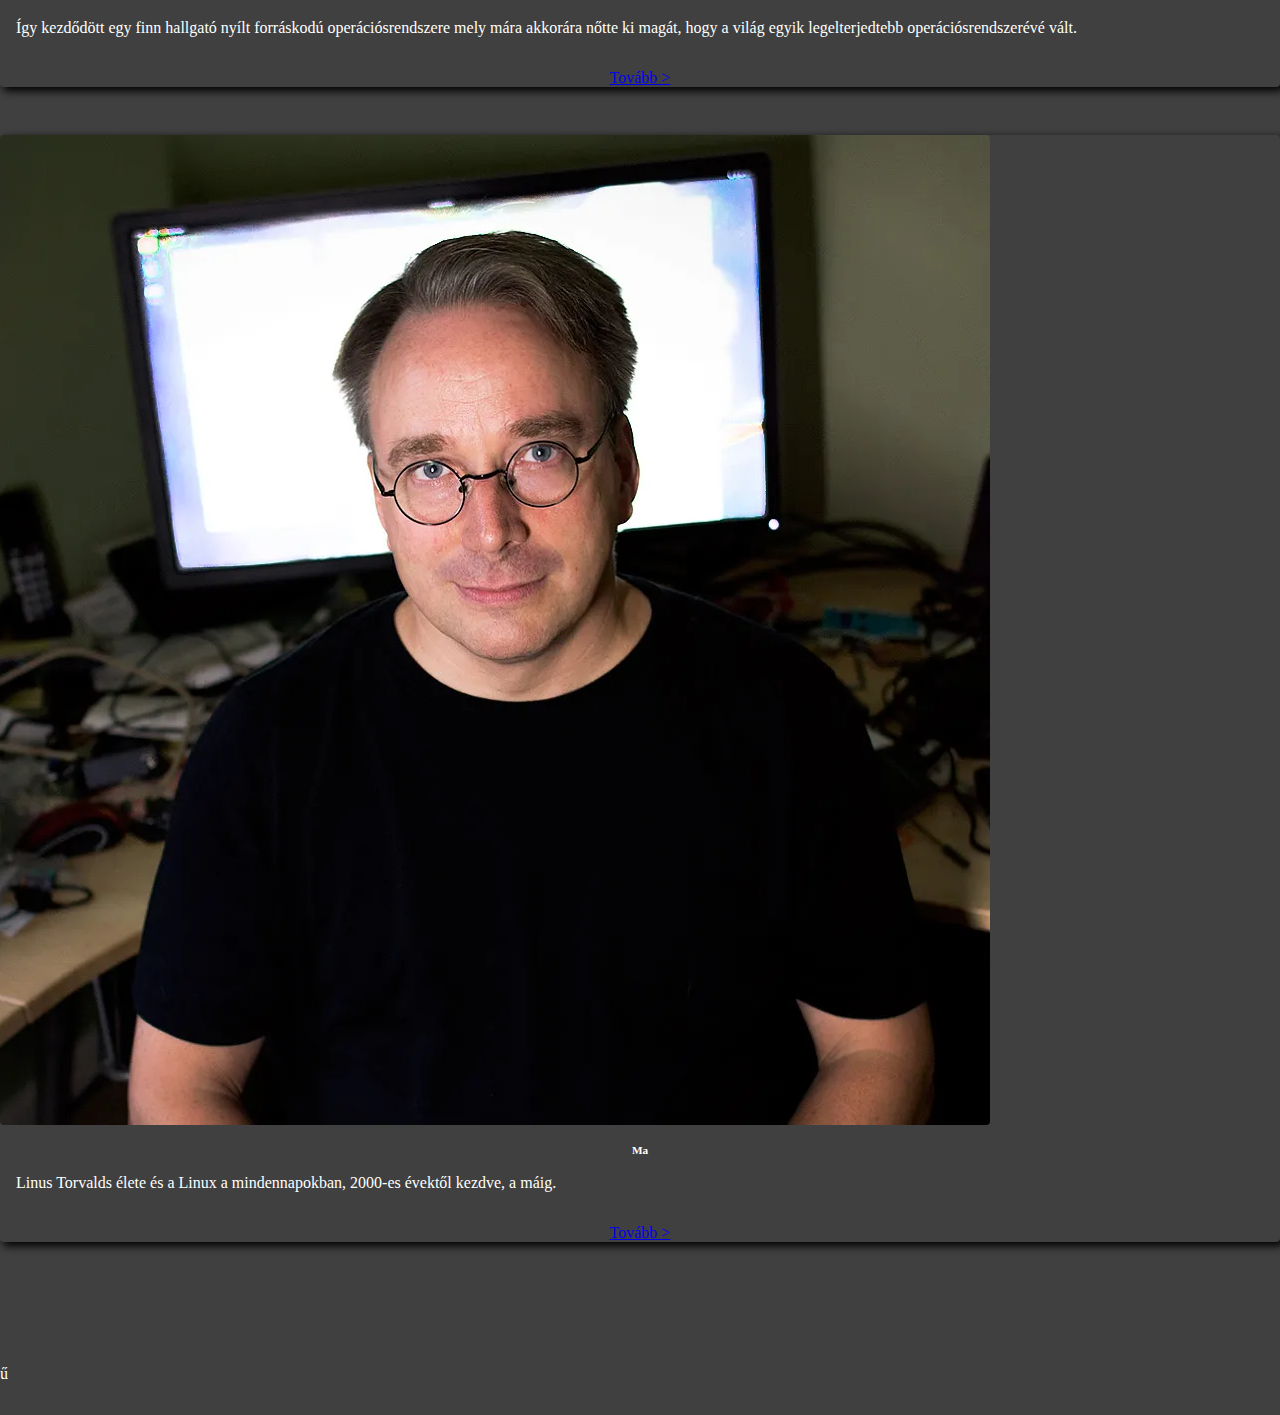
==== commit d88a1f8d: "Merge branch 'main' of https://github.com/Veresss/IKT-Projekt_2" ====
--- a/index.html
+++ b/index.html
@@ -31,11 +31,11 @@
       </div>
     </nav>
     </header>
-    <main>
+    <main class="container fooldal">
     <h1>Linus Torvalds</h1>
-    <article class="row container m-auto text-center">
+    <article class="row container m-auto text-center gy-2">
       <div class="col-12 col-md-4">
-        <div class="card m-2 mb-5 col-12">
+        <div class="card mb-5 col-12">
           <img class="card-img-top" src="img/1x1_linus.faces22052.web_-819x1024.jpg" alt="Linus Torvalds portré">
           <div class="card-body">
             <h5 class="card-title">Magánélete</h5>
@@ -45,7 +45,7 @@
         </div>
       </div>
       <div class="col-12 col-md-4">
-        <div class="card m-2 mb-5 col-12">
+        <div class="card mb-5 col-12">
           <img class="card-img-top" src="img/linux.png" alt="Card image cap">
           <div class="card-body">
             <h5 class="card-title">Linux kezdete</h5>
@@ -55,7 +55,7 @@
         </div>
       </div>
       <div class="col-12 col-md-4">
-        <div class="card m-2 mb-5 col-12">
+        <div class="card">
           <img class="card-img-top" src="img/viktor_card.png" alt="Card image cap">
           <div class="card-body">
             <h5 class="card-title">Ma</h5>
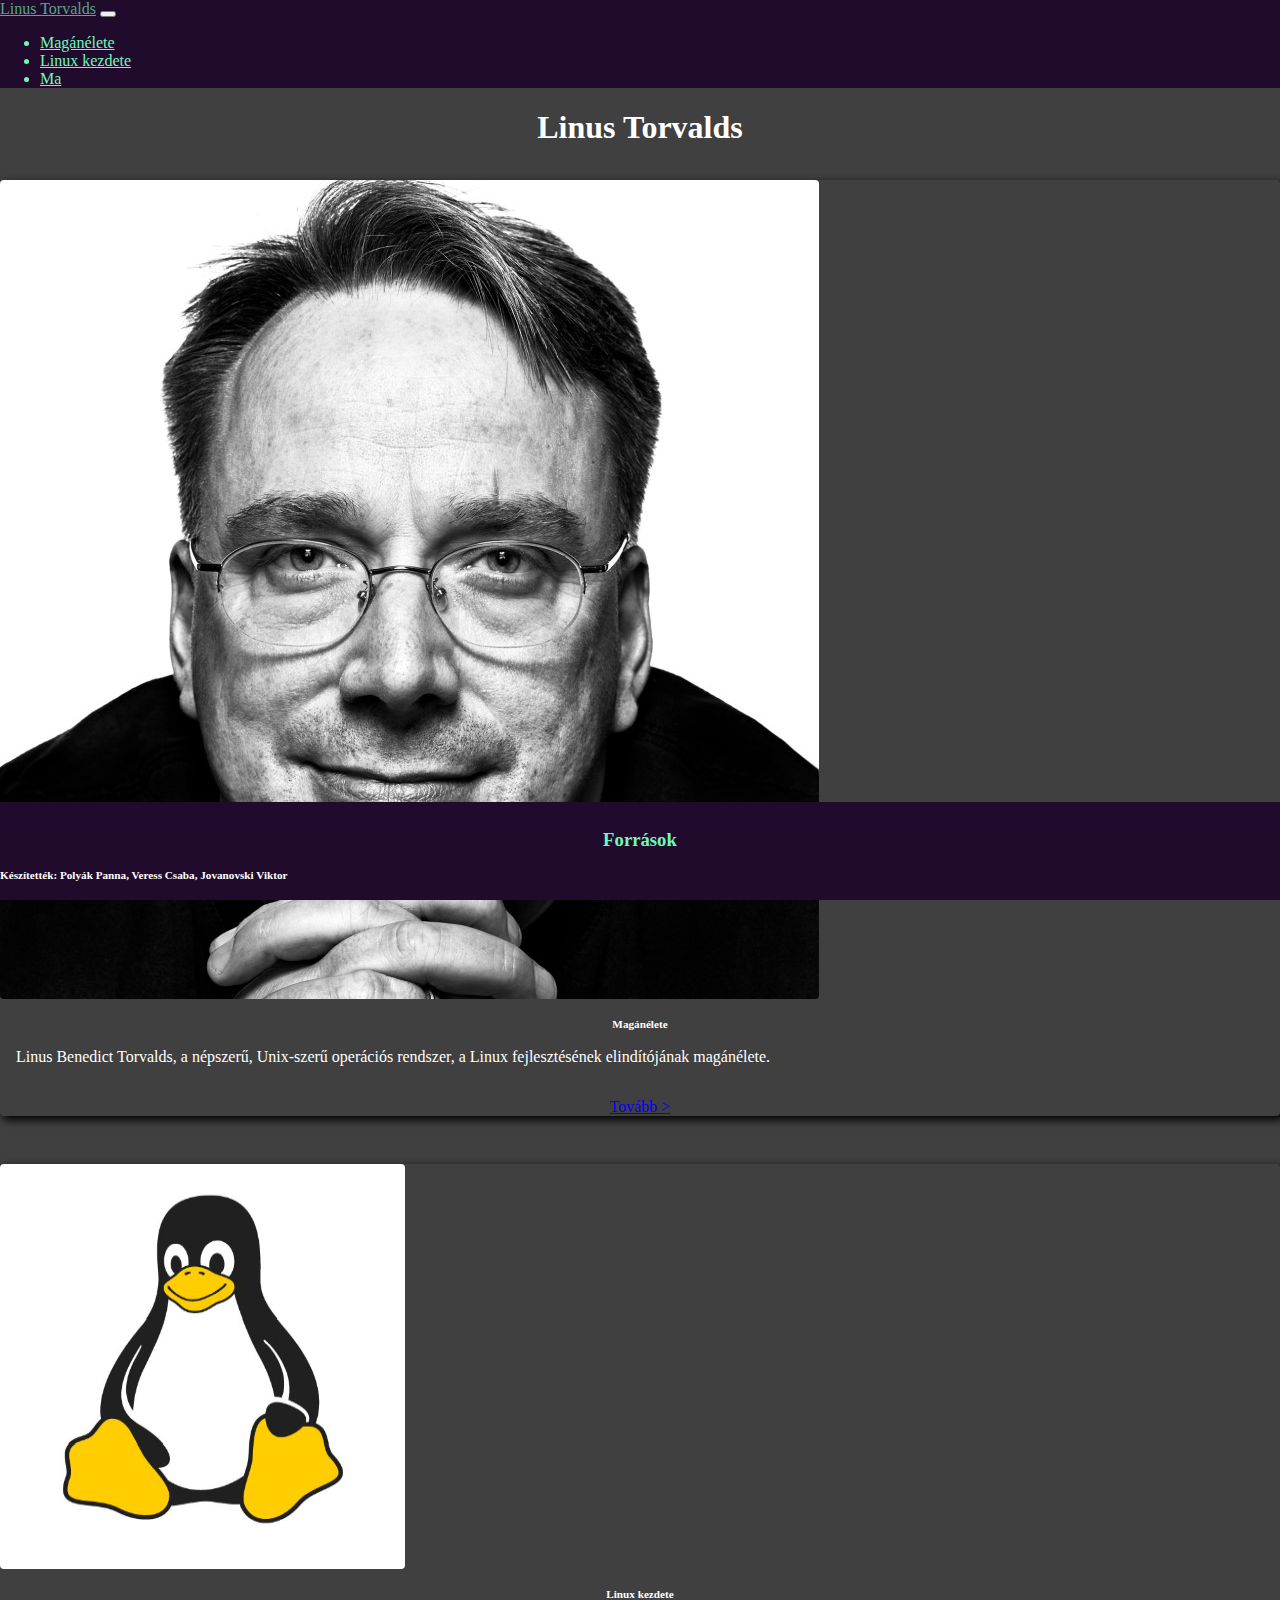
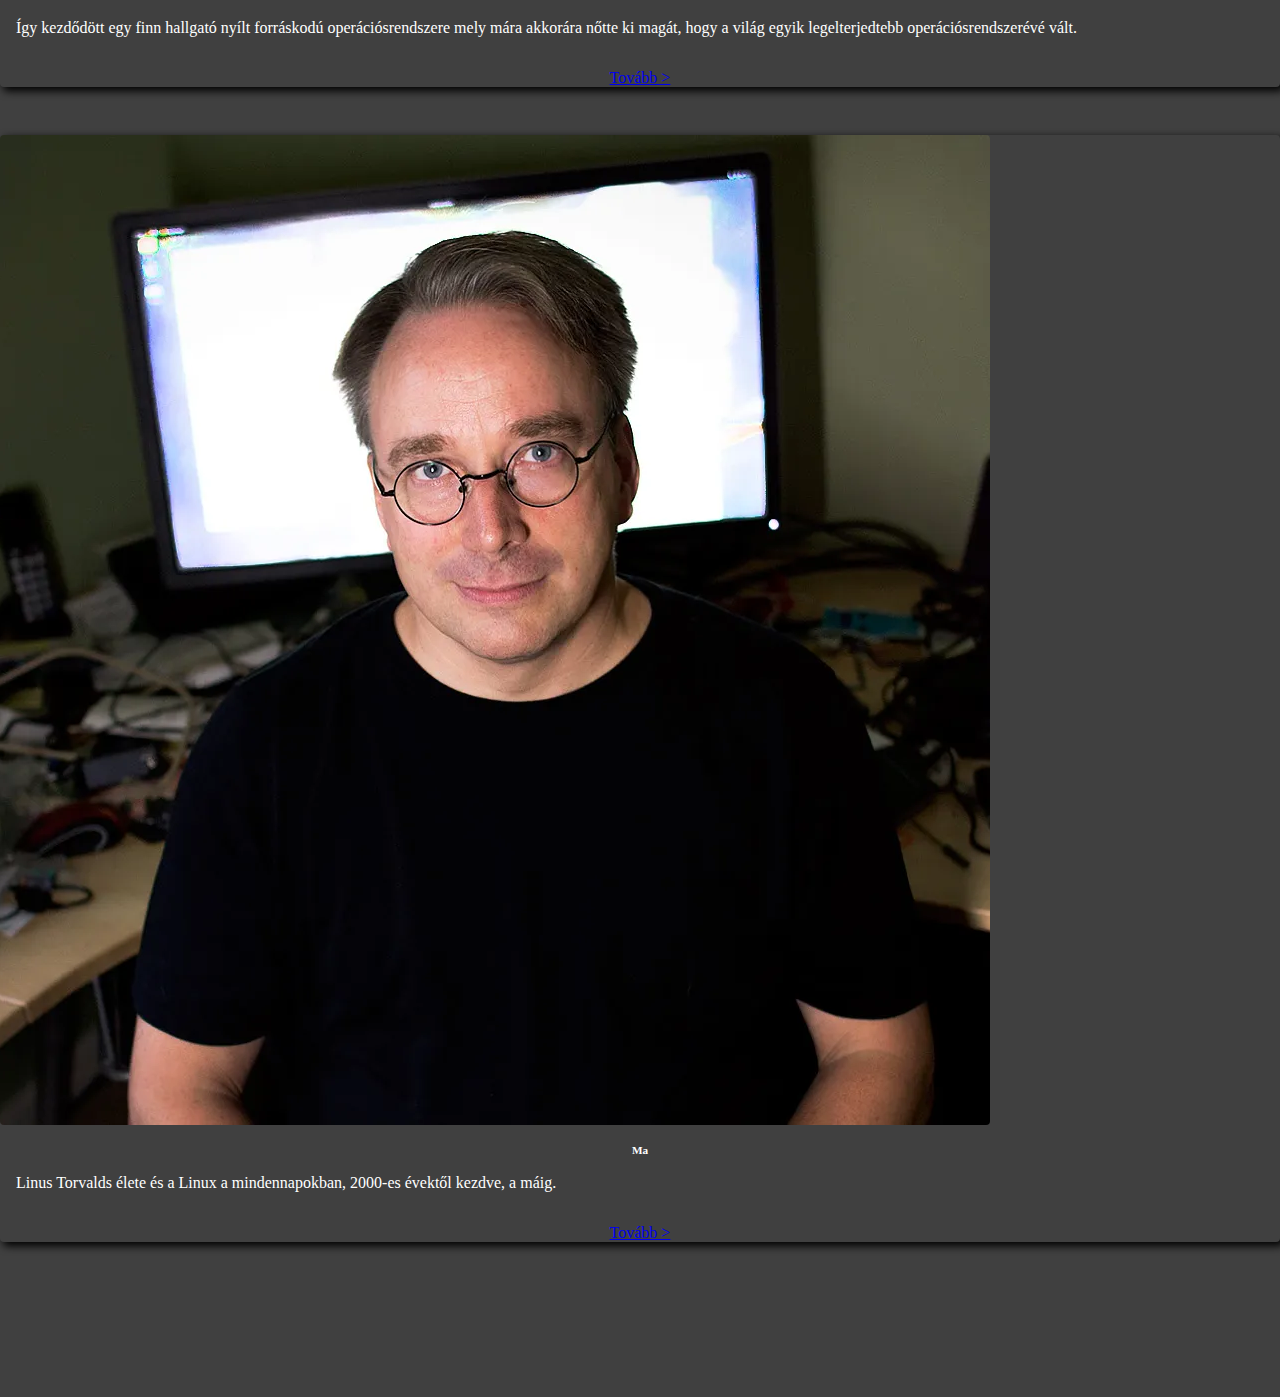
==== commit 15f75fc7: "-ű" ====
--- a/index.html
+++ b/index.html
@@ -69,7 +69,7 @@
     <footer>
         <h3 class="forras"><a href="aloldalak/forrasok.html">Források</a></h3>
         <h5 class="text-center">Készítették: Polyák Panna, Veress Csaba, Jovanovski Viktor</h5>
-    </footer>ű
+    </footer>
   <script src="https://cdn.jsdelivr.net/npm/bootstrap@5.3.2/dist/js/bootstrap.bundle.min.js" integrity="sha384-C6RzsynM9kWDrMNeT87bh95OGNyZPhcTNXj1NW7RuBCsyN/o0jlpcV8Qyq46cDfL" crossorigin="anonymous"></script>
 
 </body>
